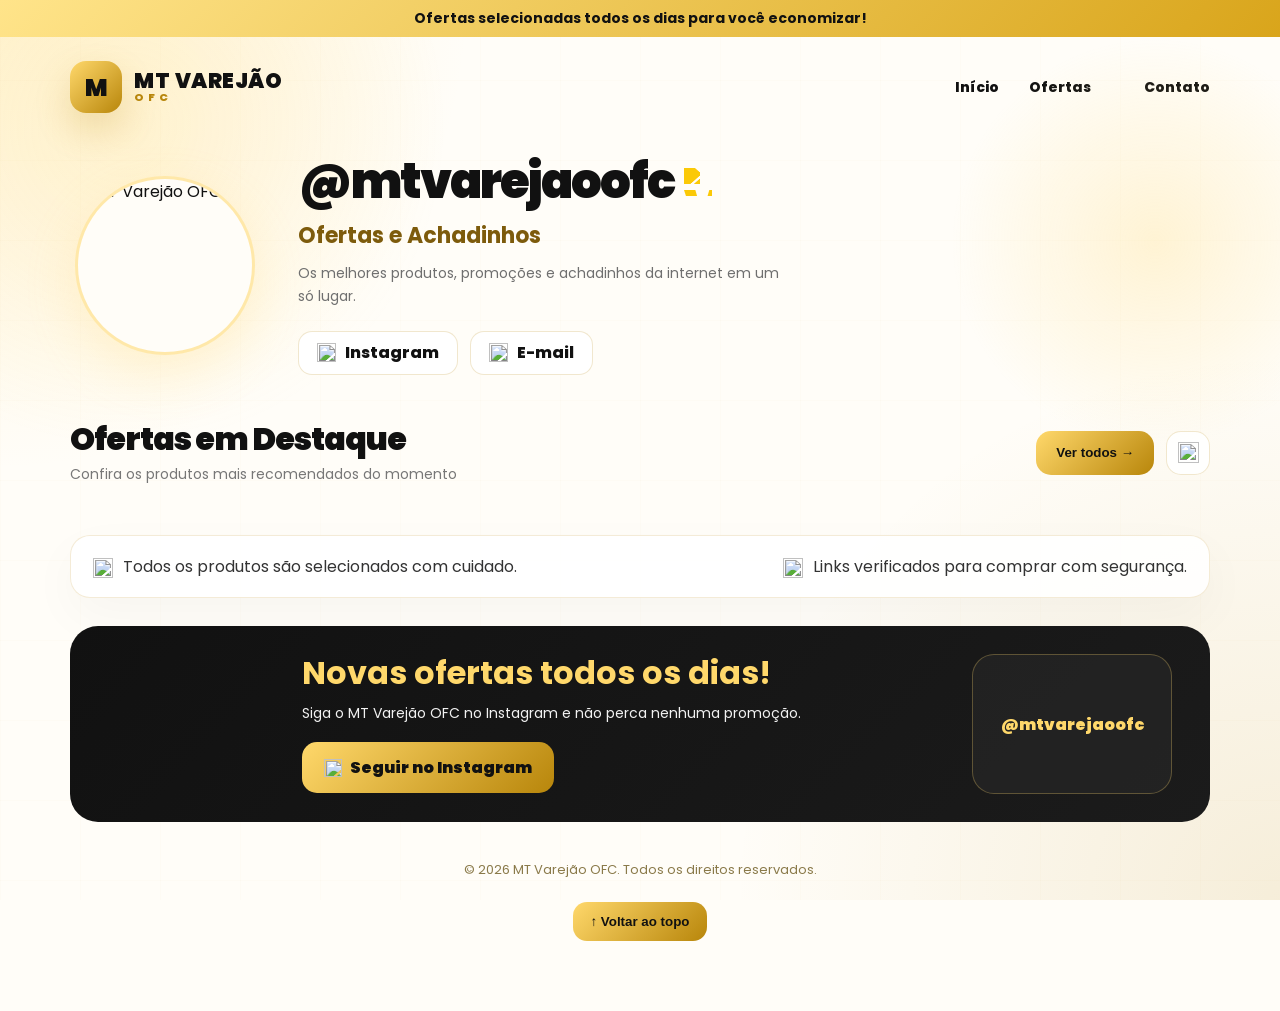
==== index.html @ 3eeab830 "Add files via upload" ====
<!DOCTYPE html>
<html lang="pt-BR">

<head>

  <meta charset="UTF-8" />

  <meta
    name="viewport"
    content="width=device-width,
             initial-scale=1.0,
             minimum-scale=1.0,
             maximum-scale=1.0,
             user-scalable=no,
             viewport-fit=cover"
  >

  <title>MT Varejão OFC</title>

  <link rel="manifest" href="manifest.json">

  <link
    rel="icon"
    type="image/png"
    href="Icones/Image/Zroxo.png">

  <link
    rel="apple-touch-icon"
    href="Icones/Image/Zroxo.png">

  <meta name="theme-color" content="#fffdf8">
  <meta name="mobile-web-app-capable" content="yes">
  <meta name="apple-mobile-web-app-capable" content="yes">
  <meta name="apple-mobile-web-app-title" content="MT Varejão OFC">
  <meta name="apple-mobile-web-app-status-bar-style" content="default">

  <link rel="stylesheet" href="style.css"/>

  <link rel="preconnect" href="https://fonts.googleapis.com">
  <link rel="preconnect" href="https://fonts.gstatic.com" crossorigin>

  <link href="https://fonts.googleapis.com/css2?family=Poppins:wght@300;400;500;600;700;800&display=swap" rel="stylesheet">

</head>

<body>

  <div class="top-offer-bar">
    <img
      src="Icones/Icon/shopping-bag.svg"
      alt=""
      class="top-offer-icon"
      draggable="false"
    >

    <span>Ofertas selecionadas todos os dias para você economizar!</span>

    <img
      src="Icones/Icon/fire.svg"
      alt=""
      class="top-offer-icon"
      draggable="false"
    >
  </div>

  <div class="background"></div>

  <main class="container">

    <header class="topbar">

      <div class="logo">

        <div class="logo-icon">
          M
        </div>

        <div class="logo-text">

          <h2>MT VAREJÃO</h2>

          <p>OFC</p>

        </div>

      </div>

      <nav class="desktop-nav">
        <a href="#inicio">
          <img src="Icones/Icon/home.svg" alt="" class="nav-icon" draggable="false">
          Início
        </a>

        <a href="#ofertas">
          Ofertas
        </a>

        <a href="#contato">
          <img src="Icones/Icon/info.svg" alt="" class="nav-icon" draggable="false">
          Contato
        </a>
      </nav>

      <button class="share-btn" id="installBtn" type="button" aria-label="Instalar aplicativo">

        <img
          src="Icones/Icon/install.svg"
          alt=""
          class="btn-icon"
          draggable="false"
        >

        <span>Instalar App</span>

      </button>

    </header>

    <section class="hero-card" id="inicio">

      <div class="hero-left">

        <div class="avatar hero-avatar">

          <img
            src="Icones/Image/logo.png"
            alt="MT Varejão OFC"
            loading="eager"
            draggable="false"
          >

        </div>

      </div>

      <div class="hero-center">

        <h1>
          @mtvarejaoofc

          <img
            src="Icones/Icon/badge-check.svg"
            alt="Verificado"
            class="verified-icon"
            draggable="false"
          >
        </h1>

        <p class="subtitle">
          Ofertas e Achadinhos
        </p>

        <p class="bio">
          Os melhores produtos, promoções e achadinhos da internet em um só lugar.
        </p>

        <div class="hero-actions">

          <a
            class="hero-btn"
            href="https://www.instagram.com/mt.varejaoofc/"
            target="_blank"
            rel="noopener noreferrer">

            <img
              src="Icones/Icon/instagram.svg"
              alt=""
              class="hero-btn-icon"
              draggable="false">

            Instagram
          </a>

          <a
            class="hero-btn"
            href="mailto:mtvarejaoofc@gmail.com">

            <img
              src="Icones/Icon/mail.svg"
              alt=""
              class="hero-btn-icon"
              draggable="false">

            E-mail
          </a>

        </div>

      </div>

      <div class="hero-visual">

        <img
          src="Icones/Image/Carrinho0.png"
          alt=""
          class="hero-cart-img"
          draggable="false"
        >

        <div class="discount-bubble">
          <img
            src="Icones/Icon/percent.svg"
            alt=""
            class="discount-icon"
            draggable="false"
          >
        </div>

        <div class="coin coin-1">
          <img src="Icones/Icon/coin.svg" alt="" draggable="false">
        </div>

        <div class="coin coin-2">
          <img src="Icones/Icon/coin.svg" alt="" draggable="false">
        </div>

      </div>

    </section>

    <section class="products-section" id="ofertas">

      <div class="section-title premium-section-title">

        <div>
          <h3>Ofertas em Destaque</h3>
          <p>Confira os produtos mais recomendados do momento</p>
        </div>

        <div class="section-actions">

          <button
            class="see-all-btn"
            type="button"
            onclick="window.scrollTo({top:document.body.scrollHeight,behavior:'smooth'})">

            Ver todos
            <span>→</span>

          </button>

          <button
            class="layout-toggle"
            id="layoutToggle"
            type="button"
            aria-label="Trocar visual dos cards">

            <img
              src="Icones/Icon/layout-grid.svg"
              alt=""
              id="layoutIcon"
              draggable="false"
            >

          </button>

        </div>

      </div>

      <div class="products" id="products">

      </div>

    </section>

    <section class="security-strip">

      <div>
        <img src="Icones/Icon/shield-check.svg" alt="" class="strip-icon" draggable="false">
        <span>Todos os produtos são selecionados com cuidado.</span>
      </div>

      <div>
        <img src="Icones/Icon/lock.svg" alt="" class="strip-icon" draggable="false">
        <span>Links verificados para comprar com segurança.</span>
      </div>

    </section>

    <section class="instagram-banner" id="contato">

      <div class="gift-box">
        <img
          src="Icones/Image/CAIXA.png"
          alt=""
          draggable="false"
        >
      </div>

      <div class="instagram-banner-content">

        <h2>Novas ofertas todos os dias!</h2>

        <p>
          Siga o MT Varejão OFC no Instagram e não perca nenhuma promoção.
        </p>

        <a
          href="https://www.instagram.com/mt.varejaoofc/"
          target="_blank"
          rel="noopener noreferrer"
          class="instagram-banner-btn">

          <img
            src="Icones/Icon/instagram.svg"
            alt=""
            class="banner-btn-icon"
            draggable="false"
          >

          Seguir no Instagram
        </a>

      </div>

      <div class="phone-preview">
        @mtvarejaoofc
      </div>

    </section>

    <footer class="footer">

      <p>© 2026 MT Varejão OFC. Todos os direitos reservados.</p>

      <button
        class="back-top-btn"
        type="button"
        onclick="window.scrollTo({top:0,behavior:'smooth'})">

        ↑ Voltar ao topo
      </button>

    </footer>

  </main>

  <script type="module" src="firebase.js"></script>
  <script type="module" src="script.js"></script>

  <script>
    if ("serviceWorker" in navigator) {
      window.addEventListener("load", () => {
        navigator.serviceWorker.register("./sw.js");
      });
    }

    let deferredPrompt = null;

    const installBtn = document.getElementById("installBtn");

    if (installBtn) {

      const isIOS =
        /iphone|ipad|ipod/i.test(navigator.userAgent);

      const isStandalone =
        window.matchMedia("(display-mode: standalone)").matches ||
        navigator.standalone;

      installBtn.style.display = "none";

      window.addEventListener("beforeinstallprompt", (e) => {

        e.preventDefault();

        deferredPrompt = e;

        if (!isStandalone) {
          installBtn.style.display = "flex";
        }

      });

      if (isIOS && !isStandalone) {
        installBtn.style.display = "flex";
      }

      installBtn.addEventListener("click", async () => {

        if (isIOS) {

          alert(
            "Para instalar o aplicativo:\n\nSafari → Compartilhar → Adicionar à Tela de Início"
          );

          return;
        }

        if (!deferredPrompt) {

          alert("Instalação indisponível no momento.");

          return;
        }

        deferredPrompt.prompt();

        await deferredPrompt.userChoice;

        deferredPrompt = null;

        installBtn.style.display = "none";

      });

      window.addEventListener("appinstalled", () => {

        installBtn.style.display = "none";

      });

    }
  </script>

</body>

</html>
---- style.css ----
*{
  margin:0;
  padding:0;
  box-sizing:border-box;
  -webkit-tap-highlight-color:transparent;
}

button,
a{
  touch-action:manipulation;
}

html{
  scroll-behavior:smooth;
  overflow-x:hidden;
  -webkit-text-size-adjust:100%;
  text-size-adjust:100%;
}

body{
  font-family:'Poppins',sans-serif;
  background:#fffdf8;
  color:#111;
  min-height:100vh;
  overflow-x:hidden;
  position:relative;
  overscroll-behavior-y:auto;
  -webkit-overflow-scrolling:touch;
}

.background{
  position:fixed;
  inset:0;
  background:
    radial-gradient(circle at top left,rgba(255,216,107,.24),transparent 30%),
    radial-gradient(circle at bottom right,rgba(184,134,11,.13),transparent 35%),
    #fffdf8;
  z-index:-3;
}

.background::before{
  content:"";
  position:absolute;
  inset:0;
  background-image:
    linear-gradient(rgba(184,134,11,.035) 1px,transparent 1px),
    linear-gradient(90deg,rgba(184,134,11,.035) 1px,transparent 1px);
  background-size:80px 80px;
  opacity:.5;
}

.background::after{
  content:"";
  position:absolute;
  width:650px;
  height:650px;
  border-radius:50%;
  background:radial-gradient(circle,rgba(255,216,107,.18),transparent 70%);
  top:-200px;
  left:-200px;
  animation:glowMove 10s ease-in-out infinite alternate;
}

.particles{
  display:none;
}

.top-offer-bar{
  width:100%;
  padding:8px 12px;
  text-align:center;
  background:linear-gradient(135deg,#ffe48a,#d9a51b);
  color:#111;
  font-size:14px;
  font-weight:700;
}

.top-offer-icon{
  width:17px;
  height:17px;
  object-fit:contain;
  vertical-align:middle;
}

.container{
  width:min(100%,1180px);
  margin:auto;
  padding:24px 20px 70px;
  animation:fadeUp .8s ease;
}

.topbar{
  display:flex;
  align-items:center;
  justify-content:space-between;
  gap:22px;
  margin-bottom:34px;
}

.logo{
  display:flex;
  align-items:center;
  gap:12px;
}

.logo-icon{
  width:52px;
  height:52px;
  border-radius:16px;
  background:linear-gradient(135deg,#ffd86b,#b8860b);
  color:#111;
  display:flex;
  align-items:center;
  justify-content:center;
  font-weight:900;
  font-size:24px;
  box-shadow:0 16px 35px rgba(184,134,11,.22);
  flex-shrink:0;
}

.logo-text{
  line-height:1.05;
}

.logo-text h2{
  font-size:21px;
  letter-spacing:.5px;
  font-weight:900;
  white-space:nowrap;
}

.logo-text p{
  font-size:11px;
  color:#b8860b;
  letter-spacing:4px;
  font-weight:800;
}

.desktop-nav{
  display:flex;
  align-items:center;
  justify-content:center;
  gap:30px;
}

.desktop-nav a{
  text-decoration:none;
  color:#111;
  font-size:14px;
  font-weight:800;
  transition:.25s;
  display:flex;
  align-items:center;
  gap:7px;
  white-space:nowrap;
}

.desktop-nav a:hover{
  color:#b8860b;
}

.nav-icon{
  width:16px;
  height:16px;
  object-fit:contain;
}

.share-btn{
  height:48px;
  padding:0 18px;
  border-radius:17px;
  border:1px solid rgba(184,134,11,.20);
  background:rgba(255,255,255,.86);
  color:#111;
  cursor:pointer;
  display:flex;
  align-items:center;
  justify-content:center;
  gap:8px;
  font-weight:800;
  box-shadow:0 12px 28px rgba(184,134,11,.08);
  transition:.25s;
  white-space:nowrap;
  flex-shrink:0;
}

.share-btn:hover{
  transform:translateY(-2px);
  background:linear-gradient(135deg,#ffd86b,#b8860b);
}

.btn-icon{
  width:18px;
  height:18px;
  object-fit:contain;
  filter:none;
}

.hero-card{
  position:relative;
  display:grid;
  grid-template-columns:minmax(150px,190px) minmax(320px,1fr) minmax(260px,360px);
  align-items:center;
  gap:clamp(20px,3vw,38px);
  background:transparent;
  border:none;
  border-radius:0;
  padding:10px 0 28px;
  margin-bottom:18px;
  box-shadow:none;
  overflow:visible;
}

.hero-card::before{
  content:"";
  position:absolute;
  width:430px;
  height:430px;
  border-radius:50%;
  right:-160px;
  top:-120px;
  background:radial-gradient(circle,rgba(255,216,107,.25),transparent 67%);
  pointer-events:none;
}

.hero-left{
  display:flex;
  justify-content:center;
  min-width:0;
}

.avatar,
.hero-avatar{
  width:clamp(150px,14vw,190px);
  height:clamp(150px,14vw,190px);
  border-radius:50%;
  overflow:hidden;
  border:3px solid rgba(255,216,107,.55);
  box-shadow:0 18px 50px rgba(255,216,107,.23);
  background:#fffdf8;
  animation:none;
  flex-shrink:0;
}

.avatar::before{
  display:none;
}

.avatar img,
.hero-avatar img{
  width:100%;
  height:100%;
  object-fit:cover;
}

.hero-center{
  position:relative;
  z-index:2;
  min-width:0;
}

.hero-center h1{
  display:flex;
  align-items:center;
  gap:10px;
  font-size:clamp(34px,4.1vw,48px);
  line-height:1.05;
  font-weight:900;
  letter-spacing:-2px;
  margin-bottom:12px;
  overflow-wrap:anywhere;
}

.verified-icon{
  width:28px;
  height:28px;
  object-fit:contain;
  filter:
    brightness(0)
    saturate(100%)
    invert(73%)
    sepia(79%)
    saturate(589%)
    hue-rotate(357deg)
    brightness(100%)
    contrast(97%);
  flex-shrink:0;
}

.subtitle{
  color:#7d5b0c;
  font-size:22px;
  font-weight:700;
  margin-bottom:10px;
}

.bio{
  color:#6f6f6f;
  font-size:14px;
  line-height:1.65;
  max-width:500px;
}

.hero-actions{
  display:flex;
  gap:12px;
  margin-top:22px;
  flex-wrap:wrap;
}

.hero-btn{
  height:44px;
  padding:0 18px;
  border-radius:14px;
  border:1px solid rgba(184,134,11,.20);
  background:#fff;
  color:#111;
  text-decoration:none;
  display:flex;
  align-items:center;
  gap:9px;
  font-weight:800;
  transition:.25s;
}

.hero-btn:hover{
  transform:translateY(-2px);
  background:#fff8dc;
}

.hero-btn-icon,
.social-icon{
  width:19px;
  height:19px;
  object-fit:contain;
  filter:none;
}

.hero-visual{
  position:relative;
  z-index:2;
  display:flex;
  align-items:center;
  justify-content:center;
  min-width:0;
}

.hero-cart-img{
  width:clamp(280px,31vw,470px);
  max-width:125%;
  object-fit:contain;
  user-select:none;
  pointer-events:none;
}

.discount-bubble,
.coin{
  display:none;
}

.social-section{
  display:none;
}

.products-section{
  margin-top:0;
}

.section-title{
  display:flex;
  align-items:center;
  justify-content:space-between;
  gap:16px;
  margin-bottom:22px;
}

.premium-section-title h3{
  font-size:32px;
  line-height:1.15;
  font-weight:900;
  letter-spacing:-1px;
}

.premium-section-title p{
  color:#777;
  margin-top:7px;
  font-size:14px;
}

.section-actions{
  display:flex;
  align-items:center;
  gap:12px;
  flex-shrink:0;
}

.see-all-btn{
  height:44px;
  padding:0 20px;
  border:none;
  border-radius:15px;
  background:linear-gradient(135deg,#ffd86b,#b8860b);
  color:#111;
  font-weight:900;
  cursor:pointer;
  transition:.25s;
  white-space:nowrap;
}

.see-all-btn:hover{
  transform:translateY(-2px);
  box-shadow:0 12px 26px rgba(184,134,11,.18);
}

.layout-toggle{
  width:44px;
  height:44px;
  border-radius:15px;
  border:1px solid rgba(184,134,11,.20);
  background:rgba(255,255,255,.9);
  display:flex;
  align-items:center;
  justify-content:center;
  cursor:pointer;
  transition:.25s;
  flex-shrink:0;
}

.layout-toggle:hover{
  transform:translateY(-2px);
  background:#fff8dc;
}

.layout-toggle img{
  width:21px;
  height:21px;
  filter:none;
}

.products{
  display:flex;
  flex-direction:column;
  gap:16px;
}

.products.grid-view{
  display:grid;
  grid-template-columns:repeat(auto-fit,minmax(190px,220px));
  gap:18px;
  justify-content:start;
}

.card{
  position:relative;
  overflow:hidden;
  width:100%;
  padding:18px;
  border-radius:26px;
  background:rgba(255,255,255,.94);
  border:1px solid rgba(184,134,11,.16);
  box-shadow:0 18px 50px rgba(0,0,0,.055);
  backdrop-filter:blur(18px);
  display:flex;
  align-items:center;
  justify-content:space-between;
  text-decoration:none;
  color:#111;
  transition:.28s;
  min-width:0;
}

.card:hover{
  transform:translateY(-5px);
  border-color:rgba(184,134,11,.35);
  box-shadow:0 24px 60px rgba(0,0,0,.08);
}

.card::before{
  content:"";
  position:absolute;
  inset:0;
  background:linear-gradient(90deg,transparent,rgba(255,216,107,.18),transparent);
  transform:translateX(-100%);
  transition:.8s;
}

.card:hover::before{
  transform:translateX(100%);
}

.left{
  display:flex;
  align-items:center;
  gap:16px;
  min-width:0;
}

.icon{
  width:76px;
  height:76px;
  border-radius:20px;
  overflow:hidden;
  background:#fff8dc;
  display:flex;
  align-items:center;
  justify-content:center;
  flex-shrink:0;
  border:1px solid rgba(184,134,11,.10);
}

.icon img{
  width:100%;
  height:100%;
  object-fit:cover;
}

.info{
  min-width:0;
}

.info h2{
  font-size:19px;
  margin-bottom:6px;
  white-space:nowrap;
  overflow:hidden;
  text-overflow:ellipsis;
  font-weight:900;
}

.info p,
.product-price{
  color:#b8860b !important;
  font-size:17px;
  font-weight:900 !important;
}

.arrow{
  width:46px;
  height:46px;
  border-radius:50%;
  background:linear-gradient(135deg,#ffd86b,#b8860b);
  color:#111;
  display:flex;
  align-items:center;
  justify-content:center;
  transition:.25s;
  font-size:26px;
  flex-shrink:0;
}

.card:hover .arrow{
  transform:translateX(5px);
}

.card-square{
  flex-direction:column;
  align-items:stretch;
  padding:0;
  border-radius:20px;
  overflow:hidden;
  max-width:220px;
}

.card-square::before{
  display:none;
}

.square-image{
  width:100%;
  height:165px;
  background:#fff;
  overflow:hidden;
  display:flex;
  align-items:center;
  justify-content:center;
  padding:10px;
}

.square-image img{
  max-width:100%;
  max-height:100%;
  width:auto;
  height:auto;
  object-fit:contain;
  object-position:center;
}

.square-info{
  padding:13px;
}

.square-info h2{
  font-size:13px;
  line-height:1.3;
  margin-bottom:10px;
  font-weight:900;
  min-height:34px;
  display:-webkit-box;
  -webkit-line-clamp:2;
  -webkit-box-orient:vertical;
  overflow:hidden;
}

.square-info p{
  color:#b8860b !important;
  font-size:18px;
  font-weight:900;
  margin-bottom:12px;
}

.buy-btn{
  width:100%;
  height:40px;
  border-radius:13px;
  background:linear-gradient(135deg,#ffd86b,#b8860b);
  display:flex;
  align-items:center;
  justify-content:center;
  gap:7px;
  color:#111;
  font-weight:900;
  font-size:12px;
  box-shadow:0 12px 25px rgba(184,134,11,.18);
}

.buy-btn img{
  width:15px;
  height:15px;
  filter:none;
}

.list-buy{
  display:flex;
  align-items:center;
  gap:10px;
  flex-shrink:0;
}

.list-buy span{
  padding:12px 17px;
  border-radius:14px;
  background:linear-gradient(135deg,#ffd86b,#b8860b);
  color:#111;
  font-weight:900;
  font-size:13px;
}

.security-strip{
  margin-top:28px;
  display:flex;
  justify-content:space-between;
  gap:20px;
  padding:18px 22px;
  border-radius:20px;
  background:rgba(255,255,255,.88);
  border:1px solid rgba(184,134,11,.16);
  color:#333;
  box-shadow:0 18px 50px rgba(0,0,0,.035);
}

.strip-icon{
  width:20px;
  height:20px;
  object-fit:contain;
  vertical-align:middle;
  margin-right:6px;
}

.instagram-banner{
  margin-top:28px;
  background:linear-gradient(135deg,#111,#1b1b1b);
  color:#fff;
  border-radius:28px;
  padding:28px 38px;
  display:grid;
  grid-template-columns:170px 1fr 200px;
  gap:24px;
  align-items:center;
  overflow:hidden;
}

.gift-box{
  display:flex;
  align-items:center;
  justify-content:center;
}

.gift-box img{
  width:300px;
  max-width:160%;
  object-fit:contain;
  user-select:none;
  pointer-events:none;
}

.instagram-banner-content h2{
  font-size:32px;
  line-height:1.15;
  margin-bottom:10px;
  color:#ffd86b;
}

.instagram-banner-content p{
  color:#f2f2f2;
  line-height:1.6;
  font-size:14px;
}

.instagram-banner-btn{
  display:inline-flex;
  align-items:center;
  justify-content:center;
  gap:8px;
  margin-top:18px;
  padding:13px 22px;
  border-radius:15px;
  text-decoration:none;
  background:linear-gradient(135deg,#ffd86b,#b8860b);
  color:#111;
  font-weight:900;
}

.banner-btn-icon{
  width:18px;
  height:18px;
  object-fit:contain;
}

.phone-preview{
  min-height:140px;
  border-radius:22px;
  border:1px solid rgba(255,216,107,.28);
  background:rgba(255,255,255,.04);
  color:#ffd86b;
  display:flex;
  align-items:center;
  justify-content:center;
  text-align:center;
  font-weight:900;
}

.footer{
  text-align:center;
  margin-top:38px;
  color:#8a7a4a;
  font-size:13px;
}

.back-top-btn{
  margin-top:22px;
  border:none;
  background:linear-gradient(135deg,#ffd86b,#b8860b);
  color:#111;
  padding:12px 18px;
  border-radius:14px;
  font-weight:900;
  cursor:pointer;
}

.empty-products{
  width:100%;
  padding:28px 18px;
  border-radius:20px;
  background:rgba(255,255,255,.88);
  border:1px solid rgba(184,134,11,.18);
  color:#8a7a4a;
  text-align:center;
  font-size:14px;
}

.ripple{
  position:absolute;
  width:16px;
  height:16px;
  background:rgba(255,216,107,.28);
  border-radius:50%;
  transform:translate(-50%,-50%);
  animation:ripple .7s linear;
  pointer-events:none;
}

.mouse-glow{
  position:fixed;
  width:500px;
  height:500px;
  border-radius:50%;
  background:radial-gradient(circle,rgba(255,216,107,.16),transparent 70%);
  pointer-events:none;
  transform:translate(-50%,-50%);
  z-index:-1;
  filter:blur(20px);
}

@keyframes fadeUp{
  from{opacity:0;transform:translateY(30px)}
  to{opacity:1;transform:translateY(0)}
}

@keyframes glowMove{
  from{transform:translate(0,0)}
  to{transform:translate(200px,100px)}
}

@keyframes ripple{
  from{width:0;height:0;opacity:1}
  to{width:600px;height:600px;opacity:0}
}

.slideleft-out{
  animation:slideLeftOut .3s ease forwards;
}

.slideleft-in{
  animation:slideLeftIn .45s cubic-bezier(.22,1,.36,1) forwards;
}

@keyframes slideLeftOut{
  to{opacity:0;transform:translateX(-28px)}
}

@keyframes slideLeftIn{
  from{opacity:0;transform:translateX(28px)}
  to{opacity:1;transform:translateX(0)}
}

@media(max-width:1100px){
  .container{
    width:min(100%,900px);
    padding:22px 24px 65px;
  }

  .topbar{
    gap:16px;
  }

  .desktop-nav{
    gap:22px;
  }

  .hero-card{
    grid-template-columns:160px minmax(0,1fr);
    gap:24px;
    padding:8px 0 22px;
  }

  .hero-visual{
    display:none;
  }

  .avatar,
  .hero-avatar{
    width:155px;
    height:155px;
  }

  .hero-center h1{
    font-size:clamp(34px,5vw,42px);
  }

  .bio{
    max-width:520px;
  }

  .products.grid-view{
    grid-template-columns:repeat(auto-fit,minmax(190px,220px));
  }
}

@media(max-width:900px){
  .container{
    width:min(100%,760px);
    padding:18px 22px 60px;
  }

  .topbar{
    margin-bottom:26px;
  }

  .hero-card{
    grid-template-columns:145px minmax(0,1fr);
    gap:22px;
    align-items:center;
  }

  .avatar,
  .hero-avatar{
    width:140px;
    height:140px;
  }

  .hero-center h1{
    font-size:36px;
  }

  .subtitle{
    font-size:20px;
  }

  .bio{
    max-width:460px;
  }

  .products.grid-view{
    grid-template-columns:repeat(2,190px);
    gap:16px;
  }

  .square-image{
    height:155px;
  }
}

@media(max-width:760px){
  .top-offer-bar{
    font-size:11px;
    padding:7px 8px;
  }

  .top-offer-icon{
    width:14px;
    height:14px;
  }

  .container{
    padding:14px 12px 55px;
  }

  .desktop-nav{
    display:none;
  }

  .share-btn{
    width:44px;
    height:44px;
    padding:0;
    border-radius:14px;
  }

  .share-btn span{
    display:none;
  }

  .topbar{
    margin-bottom:16px;
  }

  .logo-icon{
    width:46px;
    height:46px;
    border-radius:14px;
    font-size:22px;
  }

  .logo-text h2{
    font-size:18px;
  }

  .logo-text p{
    font-size:10px;
  }

  .hero-card{
    display:flex;
    flex-direction:column;
    align-items:center;
    text-align:center;
    gap:12px;
    padding:10px 8px 18px;
    border-radius:0;
    margin-bottom:18px;
  }

  .hero-card::before{
    display:none;
  }

  .hero-visual{
    display:none;
  }

  .hero-left{
    order:1;
  }

  .hero-center{
    order:2;
  }

  .hero-center h1{
    justify-content:center;
    font-size:32px;
    letter-spacing:-1px;
    margin-bottom:9px;
  }

  .verified-icon{
    width:23px;
    height:23px;
  }

  .avatar,
  .hero-avatar{
    width:135px;
    height:135px;
  }

  .subtitle{
    font-size:19px;
    margin-bottom:8px;
  }

  .bio{
    font-size:12px;
    line-height:1.55;
    max-width:300px;
    margin:auto;
  }

  .hero-actions{
    justify-content:center;
    flex-wrap:wrap;
    margin-top:16px;
  }

  .hero-btn{
    height:40px;
    padding:0 14px;
    border-radius:13px;
    font-size:12px;
  }

  .hero-btn-icon{
    width:17px;
    height:17px;
  }

  .section-title{
    align-items:flex-end;
    gap:10px;
    margin-bottom:16px;
  }

  .premium-section-title h3{
    font-size:24px;
  }

  .premium-section-title p{
    font-size:12px;
    max-width:230px;
  }

  .see-all-btn{
    height:40px;
    padding:0 12px;
    font-size:11px;
    border-radius:13px;
  }

  .layout-toggle{
    width:40px;
    height:40px;
    border-radius:13px;
  }

  .products.grid-view{
    grid-template-columns:repeat(2,minmax(0,1fr));
    gap:10px;
  }

  .card-square{
    max-width:none;
    border-radius:18px;
  }

  .square-image{
    height:118px;
    padding:7px;
  }

  .square-info{
    padding:9px;
  }

  .square-info h2{
    font-size:11px;
    min-height:30px;
    margin-bottom:7px;
  }

  .square-info p{
    font-size:15px;
    margin-bottom:8px;
  }

  .buy-btn{
    height:34px;
    font-size:10.5px;
    border-radius:10px;
  }

  .buy-btn img{
    width:13px;
    height:13px;
  }

  .card{
    padding:9px;
    border-radius:18px;
  }

  .icon{
    width:48px;
    height:48px;
    border-radius:14px;
  }

  .info h2{
    font-size:13px;
  }

  .info p{
    font-size:12px;
  }

  .list-buy span{
    display:none;
  }

  .arrow{
    width:34px;
    height:34px;
    font-size:19px;
  }

  .security-strip{
    flex-direction:column;
    gap:10px;
    font-size:12px;
    padding:14px;
    margin-top:22px;
  }

  .instagram-banner{
    grid-template-columns:1fr;
    text-align:center;
    padding:22px 16px;
    gap:16px;
    border-radius:22px;
    margin-top:22px;
  }

  .gift-box img{
    width:180px;
    max-width:100%;
  }

  .instagram-banner-content h2{
    font-size:24px;
  }

  .instagram-banner-content p{
    font-size:12px;
  }

  .instagram-banner-btn{
    padding:12px 18px;
    font-size:12px;
  }

  .phone-preview{
    min-height:72px;
    border-radius:18px;
    font-size:13px;
  }

  .footer{
    font-size:11px;
    margin-top:30px;
  }

  .back-top-btn{
    padding:11px 16px;
    font-size:11px;
  }

  .mouse-glow{
    display:none !important;
  }
}

@media(max-width:380px){
  .products.grid-view{
    gap:8px;
  }

  .square-image{
    height:105px;
    padding:6px;
  }

  .hero-center h1{
    font-size:28px;
  }

  .avatar,
  .hero-avatar{
    width:120px;
    height:120px;
  }

  .hero-card{
    padding:8px 8px 16px;
  }
}

@media(prefers-reduced-motion:reduce){
  *{
    animation-duration:.01ms !important;
    animation-iteration-count:1 !important;
    transition-duration:.01ms !important;
    scroll-behavior:auto !important;
  }
}
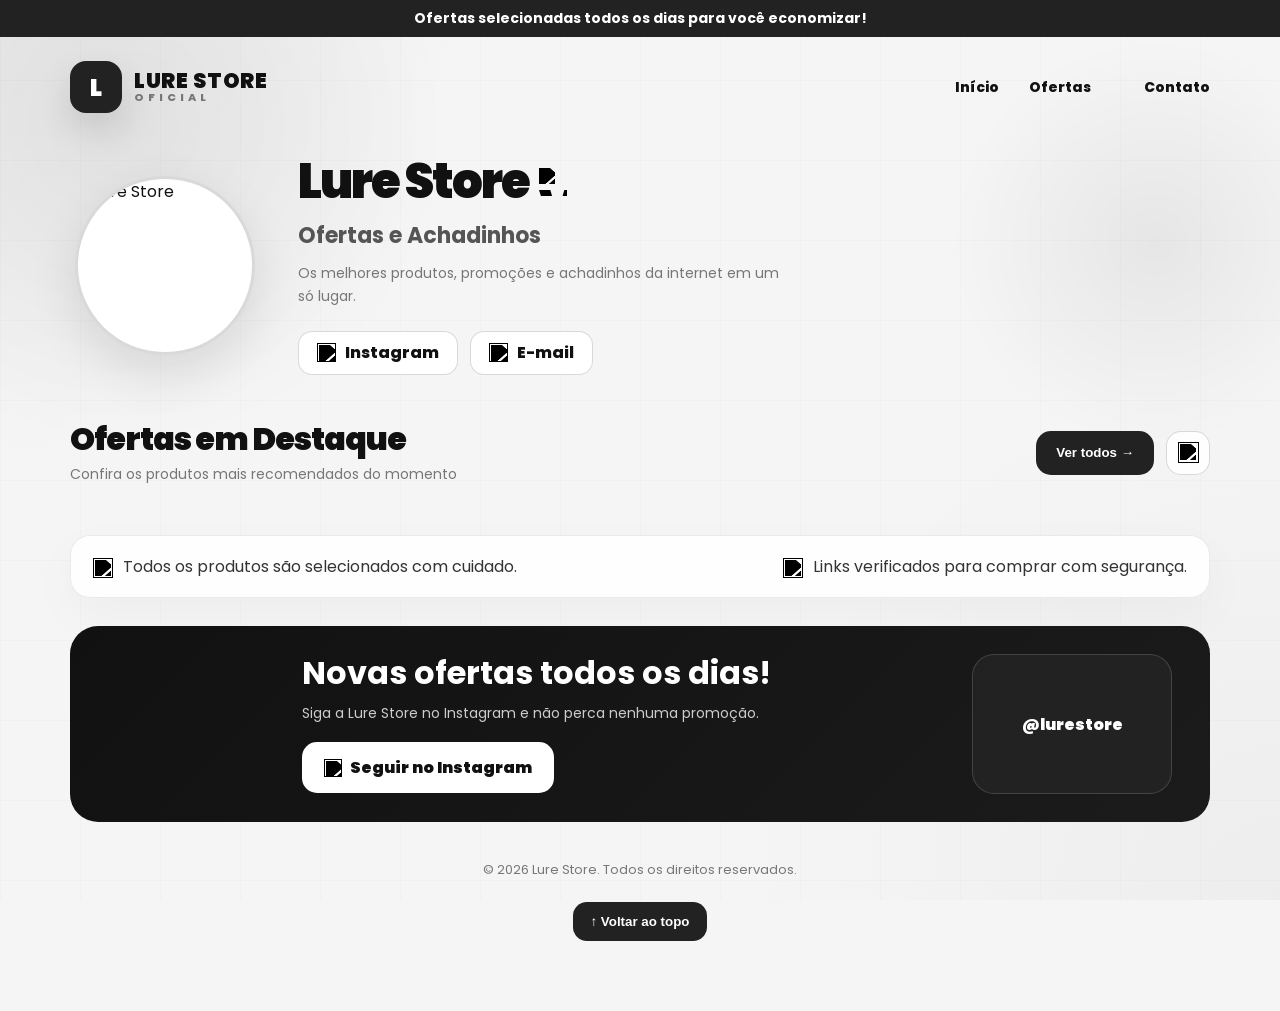
==== commit d24315be: "Add files via upload" ====
--- a/index.html
+++ b/index.html
@@ -15,7 +15,7 @@
              viewport-fit=cover"
   >
 
-  <title>MT Varejão OFC</title>
+  <title>Lure Store</title>
 
   <link rel="manifest" href="manifest.json">
 
@@ -28,10 +28,10 @@
     rel="apple-touch-icon"
     href="Icones/Image/Zroxo.png">
 
-  <meta name="theme-color" content="#fffdf8">
+  <meta name="theme-color" content="#f5f5f5">
   <meta name="mobile-web-app-capable" content="yes">
   <meta name="apple-mobile-web-app-capable" content="yes">
-  <meta name="apple-mobile-web-app-title" content="MT Varejão OFC">
+  <meta name="apple-mobile-web-app-title" content="Lure Store">
   <meta name="apple-mobile-web-app-status-bar-style" content="default">
 
   <link rel="stylesheet" href="style.css"/>
@@ -45,6 +45,7 @@
 
 <body>
 
+  <!-- Top bar -->
   <div class="top-offer-bar">
     <img
       src="Icones/Icon/shopping-bag.svg"
@@ -52,9 +53,7 @@
       class="top-offer-icon"
       draggable="false"
     >
-
     <span>Ofertas selecionadas todos os dias para você economizar!</span>
-
     <img
       src="Icones/Icon/fire.svg"
       alt=""
@@ -67,19 +66,20 @@
 
   <main class="container">
 
+    <!-- Cabeçalho -->
     <header class="topbar">
 
       <div class="logo">
 
         <div class="logo-icon">
-          M
+          L
         </div>
 
         <div class="logo-text">
 
-          <h2>MT VAREJÃO</h2>
-
-          <p>OFC</p>
+          <h2>LURE STORE</h2>
+
+          <p>OFICIAL</p>
 
         </div>
 
@@ -90,11 +90,9 @@
           <img src="Icones/Icon/home.svg" alt="" class="nav-icon" draggable="false">
           Início
         </a>
-
         <a href="#ofertas">
           Ofertas
         </a>
-
         <a href="#contato">
           <img src="Icones/Icon/info.svg" alt="" class="nav-icon" draggable="false">
           Contato
@@ -102,20 +100,18 @@
       </nav>
 
       <button class="share-btn" id="installBtn" type="button" aria-label="Instalar aplicativo">
-
         <img
           src="Icones/Icon/install.svg"
           alt=""
           class="btn-icon"
           draggable="false"
         >
-
         <span>Instalar App</span>
-
       </button>
 
     </header>
 
+    <!-- Hero -->
     <section class="hero-card" id="inicio">
 
       <div class="hero-left">
@@ -124,7 +120,7 @@
 
           <img
             src="Icones/Image/logo.png"
-            alt="MT Varejão OFC"
+            alt="Lure Store"
             loading="eager"
             draggable="false"
           >
@@ -136,8 +132,7 @@
       <div class="hero-center">
 
         <h1>
-          @mtvarejaoofc
-
+          Lure Store
           <img
             src="Icones/Icon/badge-check.svg"
             alt="Verificado"
@@ -158,7 +153,7 @@
 
           <a
             class="hero-btn"
-            href="https://www.instagram.com/mt.varejaoofc/"
+            href="https://www.instagram.com/lure_oficiall/"
             target="_blank"
             rel="noopener noreferrer">
 
@@ -173,7 +168,7 @@
 
           <a
             class="hero-btn"
-            href="mailto:mtvarejaoofc@gmail.com">
+            href="mailto:lureoficialll@gmail.com">
 
             <img
               src="Icones/Icon/mail.svg"
@@ -188,14 +183,6 @@
 
       </div>
 
-      <div class="hero-visual">
-
-        <img
-          src="Icones/Image/Carrinho0.png"
-          alt=""
-          class="hero-cart-img"
-          draggable="false"
-        >
 
         <div class="discount-bubble">
           <img
@@ -218,6 +205,7 @@
 
     </section>
 
+    <!-- Produtos -->
     <section class="products-section" id="ofertas">
 
       <div class="section-title premium-section-title">
@@ -264,6 +252,7 @@
 
     </section>
 
+    <!-- Selos de segurança -->
     <section class="security-strip">
 
       <div>
@@ -278,6 +267,7 @@
 
     </section>
 
+    <!-- Banner Instagram -->
     <section class="instagram-banner" id="contato">
 
       <div class="gift-box">
@@ -293,11 +283,11 @@
         <h2>Novas ofertas todos os dias!</h2>
 
         <p>
-          Siga o MT Varejão OFC no Instagram e não perca nenhuma promoção.
+          Siga a Lure Store no Instagram e não perca nenhuma promoção.
         </p>
 
         <a
-          href="https://www.instagram.com/mt.varejaoofc/"
+          href="https://www.instagram.com/lure_oficiall/"
           target="_blank"
           rel="noopener noreferrer"
           class="instagram-banner-btn">
@@ -315,14 +305,15 @@
       </div>
 
       <div class="phone-preview">
-        @mtvarejaoofc
+        @lurestore
       </div>
 
     </section>
 
+    <!-- Rodapé -->
     <footer class="footer">
 
-      <p>© 2026 MT Varejão OFC. Todos os direitos reservados.</p>
+      <p>© 2026 Lure Store. Todos os direitos reservados.</p>
 
       <button
         class="back-top-btn"
--- a/style.css
+++ b/style.css
@@ -1,1223 +1,1291 @@
-*{
-  margin:0;
-  padding:0;
-  box-sizing:border-box;
-  -webkit-tap-highlight-color:transparent;
+* {
+  margin: 0;
+  padding: 0;
+  box-sizing: border-box;
+  -webkit-tap-highlight-color: transparent;
 }
 
 button,
-a{
-  touch-action:manipulation;
-}
-
-html{
-  scroll-behavior:smooth;
-  overflow-x:hidden;
-  -webkit-text-size-adjust:100%;
-  text-size-adjust:100%;
-}
-
-body{
-  font-family:'Poppins',sans-serif;
-  background:#fffdf8;
-  color:#111;
-  min-height:100vh;
-  overflow-x:hidden;
-  position:relative;
-  overscroll-behavior-y:auto;
-  -webkit-overflow-scrolling:touch;
-}
-
-.background{
-  position:fixed;
-  inset:0;
+a {
+  touch-action: manipulation;
+}
+
+html {
+  scroll-behavior: smooth;
+  overflow-x: hidden;
+  -webkit-text-size-adjust: 100%;
+  text-size-adjust: 100%;
+}
+
+body {
+  font-family: 'Poppins', sans-serif;
+  background: #f5f5f5;
+  color: #111;
+  min-height: 100vh;
+  overflow-x: hidden;
+  position: relative;
+  overscroll-behavior-y: auto;
+  -webkit-overflow-scrolling: touch;
+}
+
+.background {
+  position: fixed;
+  inset: 0;
   background:
-    radial-gradient(circle at top left,rgba(255,216,107,.24),transparent 30%),
-    radial-gradient(circle at bottom right,rgba(184,134,11,.13),transparent 35%),
-    #fffdf8;
-  z-index:-3;
-}
-
-.background::before{
-  content:"";
-  position:absolute;
-  inset:0;
+    radial-gradient(circle at top left, rgba(0, 0, 0, .04), transparent 30%),
+    radial-gradient(circle at bottom right, rgba(0, 0, 0, .03), transparent 35%),
+    #f5f5f5;
+  z-index: -3;
+}
+
+.background::before {
+  content: "";
+  position: absolute;
+  inset: 0;
   background-image:
-    linear-gradient(rgba(184,134,11,.035) 1px,transparent 1px),
-    linear-gradient(90deg,rgba(184,134,11,.035) 1px,transparent 1px);
-  background-size:80px 80px;
-  opacity:.5;
-}
-
-.background::after{
-  content:"";
-  position:absolute;
-  width:650px;
-  height:650px;
-  border-radius:50%;
-  background:radial-gradient(circle,rgba(255,216,107,.18),transparent 70%);
-  top:-200px;
-  left:-200px;
-  animation:glowMove 10s ease-in-out infinite alternate;
-}
-
-.particles{
-  display:none;
-}
-
-.top-offer-bar{
-  width:100%;
-  padding:8px 12px;
-  text-align:center;
-  background:linear-gradient(135deg,#ffe48a,#d9a51b);
-  color:#111;
-  font-size:14px;
-  font-weight:700;
-}
-
-.top-offer-icon{
-  width:17px;
-  height:17px;
-  object-fit:contain;
-  vertical-align:middle;
-}
-
-.container{
-  width:min(100%,1180px);
-  margin:auto;
-  padding:24px 20px 70px;
-  animation:fadeUp .8s ease;
-}
-
-.topbar{
-  display:flex;
-  align-items:center;
-  justify-content:space-between;
-  gap:22px;
-  margin-bottom:34px;
-}
-
-.logo{
-  display:flex;
-  align-items:center;
-  gap:12px;
-}
-
-.logo-icon{
-  width:52px;
-  height:52px;
-  border-radius:16px;
-  background:linear-gradient(135deg,#ffd86b,#b8860b);
-  color:#111;
-  display:flex;
-  align-items:center;
-  justify-content:center;
-  font-weight:900;
-  font-size:24px;
-  box-shadow:0 16px 35px rgba(184,134,11,.22);
-  flex-shrink:0;
-}
-
-.logo-text{
-  line-height:1.05;
-}
-
-.logo-text h2{
-  font-size:21px;
-  letter-spacing:.5px;
-  font-weight:900;
-  white-space:nowrap;
-}
-
-.logo-text p{
-  font-size:11px;
-  color:#b8860b;
-  letter-spacing:4px;
-  font-weight:800;
-}
-
-.desktop-nav{
-  display:flex;
-  align-items:center;
-  justify-content:center;
-  gap:30px;
-}
-
-.desktop-nav a{
-  text-decoration:none;
-  color:#111;
-  font-size:14px;
-  font-weight:800;
-  transition:.25s;
-  display:flex;
-  align-items:center;
-  gap:7px;
-  white-space:nowrap;
-}
-
-.desktop-nav a:hover{
-  color:#b8860b;
-}
-
-.nav-icon{
-  width:16px;
-  height:16px;
-  object-fit:contain;
-}
-
-.share-btn{
-  height:48px;
-  padding:0 18px;
-  border-radius:17px;
-  border:1px solid rgba(184,134,11,.20);
-  background:rgba(255,255,255,.86);
-  color:#111;
-  cursor:pointer;
-  display:flex;
-  align-items:center;
-  justify-content:center;
-  gap:8px;
-  font-weight:800;
-  box-shadow:0 12px 28px rgba(184,134,11,.08);
-  transition:.25s;
-  white-space:nowrap;
-  flex-shrink:0;
-}
-
-.share-btn:hover{
-  transform:translateY(-2px);
-  background:linear-gradient(135deg,#ffd86b,#b8860b);
-}
-
-.btn-icon{
-  width:18px;
-  height:18px;
-  object-fit:contain;
-  filter:none;
-}
-
-.hero-card{
-  position:relative;
-  display:grid;
-  grid-template-columns:minmax(150px,190px) minmax(320px,1fr) minmax(260px,360px);
-  align-items:center;
-  gap:clamp(20px,3vw,38px);
-  background:transparent;
-  border:none;
-  border-radius:0;
-  padding:10px 0 28px;
-  margin-bottom:18px;
-  box-shadow:none;
-  overflow:visible;
-}
-
-.hero-card::before{
-  content:"";
-  position:absolute;
-  width:430px;
-  height:430px;
-  border-radius:50%;
-  right:-160px;
-  top:-120px;
-  background:radial-gradient(circle,rgba(255,216,107,.25),transparent 67%);
-  pointer-events:none;
-}
-
-.hero-left{
-  display:flex;
-  justify-content:center;
-  min-width:0;
+    linear-gradient(rgba(0, 0, 0, .04) 1px, transparent 1px),
+    linear-gradient(90deg, rgba(0, 0, 0, .04) 1px, transparent 1px);
+  background-size: 80px 80px;
+  opacity: .4;
+}
+
+.background::after {
+  content: "";
+  position: absolute;
+  width: 650px;
+  height: 650px;
+  border-radius: 50%;
+  background: radial-gradient(circle, rgba(0, 0, 0, .06), transparent 70%);
+  top: -200px;
+  left: -200px;
+  animation: glowMove 10s ease-in-out infinite alternate;
+}
+
+.particles {
+  display: none;
+}
+
+/* ===== TOP OFFER BAR ===== */
+.top-offer-bar {
+  width: 100%;
+  padding: 8px 12px;
+  text-align: center;
+  background: #222;
+  color: #fff;
+  font-size: 14px;
+  font-weight: 700;
+}
+
+.top-offer-icon {
+  width: 17px;
+  height: 17px;
+  object-fit: contain;
+  vertical-align: middle;
+  filter: brightness(0) invert(1);
+}
+
+.container {
+  width: min(100%, 1180px);
+  margin: auto;
+  padding: 24px 20px 70px;
+  animation: fadeUp .8s ease;
+}
+
+/* ===== TOPBAR ===== */
+.topbar {
+  display: flex;
+  align-items: center;
+  justify-content: space-between;
+  gap: 22px;
+  margin-bottom: 34px;
+}
+
+.logo {
+  display: flex;
+  align-items: center;
+  gap: 12px;
+}
+
+.logo-icon {
+  width: 52px;
+  height: 52px;
+  border-radius: 16px;
+  background: #222;
+  color: #fff;
+  display: flex;
+  align-items: center;
+  justify-content: center;
+  font-weight: 900;
+  font-size: 24px;
+  box-shadow: 0 16px 35px rgba(0, 0, 0, .12);
+  flex-shrink: 0;
+}
+
+.logo-text {
+  line-height: 1.05;
+}
+
+.logo-text h2 {
+  font-size: 21px;
+  letter-spacing: .5px;
+  font-weight: 900;
+  white-space: nowrap;
+  color: #111;
+}
+
+.logo-text p {
+  font-size: 11px;
+  color: #777;
+  letter-spacing: 4px;
+  font-weight: 800;
+}
+
+.desktop-nav {
+  display: flex;
+  align-items: center;
+  justify-content: center;
+  gap: 30px;
+}
+
+.desktop-nav a {
+  text-decoration: none;
+  color: #111;
+  font-size: 14px;
+  font-weight: 800;
+  transition: .25s;
+  display: flex;
+  align-items: center;
+  gap: 7px;
+  white-space: nowrap;
+}
+
+.desktop-nav a:hover {
+  color: #555;
+}
+
+.nav-icon {
+  width: 16px;
+  height: 16px;
+  object-fit: contain;
+  filter: brightness(0);
+}
+
+.share-btn {
+  height: 48px;
+  padding: 0 18px;
+  border-radius: 17px;
+  border: 1px solid rgba(0, 0, 0, .15);
+  background: rgba(255, 255, 255, .9);
+  color: #111;
+  cursor: pointer;
+  display: flex;
+  align-items: center;
+  justify-content: center;
+  gap: 8px;
+  font-weight: 800;
+  box-shadow: 0 12px 28px rgba(0, 0, 0, .06);
+  transition: .25s;
+  white-space: nowrap;
+  flex-shrink: 0;
+}
+
+.share-btn:hover {
+  transform: translateY(-2px);
+  background: #222;
+  color: #fff;
+}
+
+.share-btn:hover .btn-icon {
+  filter: brightness(0) invert(1);
+}
+
+.btn-icon {
+  width: 18px;
+  height: 18px;
+  object-fit: contain;
+  filter: brightness(0);
+  transition: .25s;
+}
+
+/* ===== HERO ===== */
+.hero-card {
+  position: relative;
+  display: grid;
+  grid-template-columns: minmax(150px, 190px) minmax(320px, 1fr) minmax(260px, 360px);
+  align-items: center;
+  gap: clamp(20px, 3vw, 38px);
+  background: transparent;
+  border: none;
+  border-radius: 0;
+  padding: 10px 0 28px;
+  margin-bottom: 18px;
+  box-shadow: none;
+  overflow: visible;
+}
+
+.hero-card::before {
+  content: "";
+  position: absolute;
+  width: 430px;
+  height: 430px;
+  border-radius: 50%;
+  right: -160px;
+  top: -120px;
+  background: radial-gradient(circle, rgba(0, 0, 0, .06), transparent 67%);
+  pointer-events: none;
+}
+
+.hero-left {
+  display: flex;
+  justify-content: center;
+  min-width: 0;
 }
 
 .avatar,
-.hero-avatar{
-  width:clamp(150px,14vw,190px);
-  height:clamp(150px,14vw,190px);
-  border-radius:50%;
-  overflow:hidden;
-  border:3px solid rgba(255,216,107,.55);
-  box-shadow:0 18px 50px rgba(255,216,107,.23);
-  background:#fffdf8;
-  animation:none;
-  flex-shrink:0;
-}
-
-.avatar::before{
-  display:none;
+.hero-avatar {
+  width: clamp(150px, 14vw, 190px);
+  height: clamp(150px, 14vw, 190px);
+  border-radius: 50%;
+  overflow: hidden;
+  border: 3px solid rgba(0, 0, 0, .15);
+  box-shadow: 0 18px 50px rgba(0, 0, 0, .10);
+  background: #fff;
+  animation: none;
+  flex-shrink: 0;
+}
+
+.avatar::before {
+  display: none;
 }
 
 .avatar img,
-.hero-avatar img{
-  width:100%;
-  height:100%;
-  object-fit:cover;
-}
-
-.hero-center{
-  position:relative;
-  z-index:2;
-  min-width:0;
-}
-
-.hero-center h1{
-  display:flex;
-  align-items:center;
-  gap:10px;
-  font-size:clamp(34px,4.1vw,48px);
-  line-height:1.05;
-  font-weight:900;
-  letter-spacing:-2px;
-  margin-bottom:12px;
-  overflow-wrap:anywhere;
-}
-
-.verified-icon{
-  width:28px;
-  height:28px;
-  object-fit:contain;
-  filter:
-    brightness(0)
-    saturate(100%)
-    invert(73%)
-    sepia(79%)
-    saturate(589%)
-    hue-rotate(357deg)
-    brightness(100%)
-    contrast(97%);
-  flex-shrink:0;
-}
-
-.subtitle{
-  color:#7d5b0c;
-  font-size:22px;
-  font-weight:700;
-  margin-bottom:10px;
-}
-
-.bio{
-  color:#6f6f6f;
-  font-size:14px;
-  line-height:1.65;
-  max-width:500px;
-}
-
-.hero-actions{
-  display:flex;
-  gap:12px;
-  margin-top:22px;
-  flex-wrap:wrap;
-}
-
-.hero-btn{
-  height:44px;
-  padding:0 18px;
-  border-radius:14px;
-  border:1px solid rgba(184,134,11,.20);
-  background:#fff;
-  color:#111;
-  text-decoration:none;
-  display:flex;
-  align-items:center;
-  gap:9px;
-  font-weight:800;
-  transition:.25s;
-}
-
-.hero-btn:hover{
-  transform:translateY(-2px);
-  background:#fff8dc;
+.hero-avatar img {
+  width: 100%;
+  height: 100%;
+  object-fit: cover;
+}
+
+.hero-center {
+  position: relative;
+  z-index: 2;
+  min-width: 0;
+}
+
+.hero-center h1 {
+  display: flex;
+  align-items: center;
+  gap: 10px;
+  font-size: clamp(34px, 4.1vw, 48px);
+  line-height: 1.05;
+  font-weight: 900;
+  letter-spacing: -2px;
+  margin-bottom: 12px;
+  overflow-wrap: anywhere;
+  color: #111;
+}
+
+.verified-icon {
+  width: 28px;
+  height: 28px;
+  object-fit: contain;
+  filter: brightness(0);
+  flex-shrink: 0;
+}
+
+.subtitle {
+  color: #555;
+  font-size: 22px;
+  font-weight: 700;
+  margin-bottom: 10px;
+}
+
+.bio {
+  color: #777;
+  font-size: 14px;
+  line-height: 1.65;
+  max-width: 500px;
+}
+
+.hero-actions {
+  display: flex;
+  gap: 12px;
+  margin-top: 22px;
+  flex-wrap: wrap;
+}
+
+.hero-btn {
+  height: 44px;
+  padding: 0 18px;
+  border-radius: 14px;
+  border: 1px solid rgba(0, 0, 0, .15);
+  background: #fff;
+  color: #111;
+  text-decoration: none;
+  display: flex;
+  align-items: center;
+  gap: 9px;
+  font-weight: 800;
+  transition: .25s;
+}
+
+.hero-btn:hover {
+  transform: translateY(-2px);
+  background: #f0f0f0;
 }
 
 .hero-btn-icon,
-.social-icon{
-  width:19px;
-  height:19px;
-  object-fit:contain;
-  filter:none;
-}
-
-.hero-visual{
-  position:relative;
-  z-index:2;
-  display:flex;
-  align-items:center;
-  justify-content:center;
-  min-width:0;
-}
-
-.hero-cart-img{
-  width:clamp(280px,31vw,470px);
-  max-width:125%;
-  object-fit:contain;
-  user-select:none;
-  pointer-events:none;
+.social-icon {
+  width: 19px;
+  height: 19px;
+  object-fit: contain;
+  filter: brightness(0);
+}
+
+.hero-visual {
+  position: relative;
+  z-index: 2;
+  display: flex;
+  align-items: center;
+  justify-content: center;
+  min-width: 0;
+}
+
+.hero-cart-img {
+  width: clamp(280px, 31vw, 470px);
+  max-width: 125%;
+  object-fit: contain;
+  user-select: none;
+  pointer-events: none;
 }
 
 .discount-bubble,
-.coin{
-  display:none;
-}
-
-.social-section{
-  display:none;
-}
-
-.products-section{
-  margin-top:0;
-}
-
-.section-title{
-  display:flex;
-  align-items:center;
-  justify-content:space-between;
-  gap:16px;
-  margin-bottom:22px;
-}
-
-.premium-section-title h3{
-  font-size:32px;
-  line-height:1.15;
-  font-weight:900;
-  letter-spacing:-1px;
-}
-
-.premium-section-title p{
-  color:#777;
-  margin-top:7px;
-  font-size:14px;
-}
-
-.section-actions{
-  display:flex;
-  align-items:center;
-  gap:12px;
-  flex-shrink:0;
-}
-
-.see-all-btn{
-  height:44px;
-  padding:0 20px;
-  border:none;
-  border-radius:15px;
-  background:linear-gradient(135deg,#ffd86b,#b8860b);
-  color:#111;
-  font-weight:900;
-  cursor:pointer;
-  transition:.25s;
-  white-space:nowrap;
-}
-
-.see-all-btn:hover{
-  transform:translateY(-2px);
-  box-shadow:0 12px 26px rgba(184,134,11,.18);
-}
-
-.layout-toggle{
-  width:44px;
-  height:44px;
-  border-radius:15px;
-  border:1px solid rgba(184,134,11,.20);
-  background:rgba(255,255,255,.9);
-  display:flex;
-  align-items:center;
-  justify-content:center;
-  cursor:pointer;
-  transition:.25s;
-  flex-shrink:0;
-}
-
-.layout-toggle:hover{
-  transform:translateY(-2px);
-  background:#fff8dc;
-}
-
-.layout-toggle img{
-  width:21px;
-  height:21px;
-  filter:none;
-}
-
-.products{
-  display:flex;
-  flex-direction:column;
-  gap:16px;
-}
-
-.products.grid-view{
-  display:grid;
-  grid-template-columns:repeat(auto-fit,minmax(190px,220px));
-  gap:18px;
-  justify-content:start;
-}
-
-.card{
-  position:relative;
-  overflow:hidden;
-  width:100%;
-  padding:18px;
-  border-radius:26px;
-  background:rgba(255,255,255,.94);
-  border:1px solid rgba(184,134,11,.16);
-  box-shadow:0 18px 50px rgba(0,0,0,.055);
-  backdrop-filter:blur(18px);
-  display:flex;
-  align-items:center;
-  justify-content:space-between;
-  text-decoration:none;
-  color:#111;
-  transition:.28s;
-  min-width:0;
-}
-
-.card:hover{
-  transform:translateY(-5px);
-  border-color:rgba(184,134,11,.35);
-  box-shadow:0 24px 60px rgba(0,0,0,.08);
-}
-
-.card::before{
-  content:"";
-  position:absolute;
-  inset:0;
-  background:linear-gradient(90deg,transparent,rgba(255,216,107,.18),transparent);
-  transform:translateX(-100%);
-  transition:.8s;
-}
-
-.card:hover::before{
-  transform:translateX(100%);
-}
-
-.left{
-  display:flex;
-  align-items:center;
-  gap:16px;
-  min-width:0;
-}
-
-.icon{
-  width:76px;
-  height:76px;
-  border-radius:20px;
-  overflow:hidden;
-  background:#fff8dc;
-  display:flex;
-  align-items:center;
-  justify-content:center;
-  flex-shrink:0;
-  border:1px solid rgba(184,134,11,.10);
-}
-
-.icon img{
-  width:100%;
-  height:100%;
-  object-fit:cover;
-}
-
-.info{
-  min-width:0;
-}
-
-.info h2{
-  font-size:19px;
-  margin-bottom:6px;
-  white-space:nowrap;
-  overflow:hidden;
-  text-overflow:ellipsis;
-  font-weight:900;
+.coin {
+  display: none;
+}
+
+.social-section {
+  display: none;
+}
+
+/* ===== PRODUTOS ===== */
+.products-section {
+  margin-top: 0;
+}
+
+.section-title {
+  display: flex;
+  align-items: center;
+  justify-content: space-between;
+  gap: 16px;
+  margin-bottom: 22px;
+}
+
+.premium-section-title h3 {
+  font-size: 32px;
+  line-height: 1.15;
+  font-weight: 900;
+  letter-spacing: -1px;
+  color: #111;
+}
+
+.premium-section-title p {
+  color: #777;
+  margin-top: 7px;
+  font-size: 14px;
+}
+
+.section-actions {
+  display: flex;
+  align-items: center;
+  gap: 12px;
+  flex-shrink: 0;
+}
+
+.see-all-btn {
+  height: 44px;
+  padding: 0 20px;
+  border: none;
+  border-radius: 15px;
+  background: #222;
+  color: #fff;
+  font-weight: 900;
+  cursor: pointer;
+  transition: .25s;
+  white-space: nowrap;
+}
+
+.see-all-btn:hover {
+  transform: translateY(-2px);
+  background: #111;
+  box-shadow: 0 12px 26px rgba(0, 0, 0, .15);
+}
+
+.layout-toggle {
+  width: 44px;
+  height: 44px;
+  border-radius: 15px;
+  border: 1px solid rgba(0, 0, 0, .15);
+  background: rgba(255, 255, 255, .9);
+  display: flex;
+  align-items: center;
+  justify-content: center;
+  cursor: pointer;
+  transition: .25s;
+  flex-shrink: 0;
+}
+
+.layout-toggle:hover {
+  transform: translateY(-2px);
+  background: #f0f0f0;
+}
+
+.layout-toggle img {
+  width: 21px;
+  height: 21px;
+  filter: brightness(0);
+}
+
+.products {
+  display: flex;
+  flex-direction: column;
+  gap: 16px;
+}
+
+.products.grid-view {
+  display: grid;
+  grid-template-columns: repeat(auto-fit, minmax(190px, 220px));
+  gap: 18px;
+  justify-content: start;
+}
+
+/* ===== CARD ===== */
+.card {
+  position: relative;
+  overflow: hidden;
+  width: 100%;
+  padding: 18px;
+  border-radius: 26px;
+  background: rgba(255, 255, 255, .94);
+  border: 1px solid rgba(0, 0, 0, .08);
+  box-shadow: 0 18px 50px rgba(0, 0, 0, .05);
+  backdrop-filter: blur(18px);
+  display: flex;
+  align-items: center;
+  justify-content: space-between;
+  text-decoration: none;
+  color: #111;
+  transition: .28s;
+  min-width: 0;
+}
+
+.card:hover {
+  transform: translateY(-5px);
+  border-color: rgba(0, 0, 0, .20);
+  box-shadow: 0 24px 60px rgba(0, 0, 0, .08);
+}
+
+.card::before {
+  content: "";
+  position: absolute;
+  inset: 0;
+  background: linear-gradient(90deg, transparent, rgba(0, 0, 0, .06), transparent);
+  transform: translateX(-100%);
+  transition: .8s;
+}
+
+.card:hover::before {
+  transform: translateX(100%);
+}
+
+.left {
+  display: flex;
+  align-items: center;
+  gap: 16px;
+  min-width: 0;
+}
+
+.icon {
+  width: 76px;
+  height: 76px;
+  border-radius: 20px;
+  overflow: hidden;
+  background: #f0f0f0;
+  display: flex;
+  align-items: center;
+  justify-content: center;
+  flex-shrink: 0;
+  border: 1px solid rgba(0, 0, 0, .06);
+}
+
+.icon img {
+  width: 100%;
+  height: 100%;
+  object-fit: cover;
+}
+
+.info {
+  min-width: 0;
+}
+
+.info h2 {
+  font-size: 19px;
+  margin-bottom: 6px;
+  white-space: nowrap;
+  overflow: hidden;
+  text-overflow: ellipsis;
+  font-weight: 900;
+  color: #111;
 }
 
 .info p,
-.product-price{
-  color:#b8860b !important;
-  font-size:17px;
-  font-weight:900 !important;
-}
-
-.arrow{
-  width:46px;
-  height:46px;
-  border-radius:50%;
-  background:linear-gradient(135deg,#ffd86b,#b8860b);
-  color:#111;
-  display:flex;
-  align-items:center;
-  justify-content:center;
-  transition:.25s;
-  font-size:26px;
-  flex-shrink:0;
-}
-
-.card:hover .arrow{
-  transform:translateX(5px);
-}
-
-.card-square{
-  flex-direction:column;
-  align-items:stretch;
-  padding:0;
-  border-radius:20px;
-  overflow:hidden;
-  max-width:220px;
-}
-
-.card-square::before{
-  display:none;
-}
-
-.square-image{
-  width:100%;
-  height:165px;
-  background:#fff;
-  overflow:hidden;
-  display:flex;
-  align-items:center;
-  justify-content:center;
-  padding:10px;
-}
-
-.square-image img{
-  max-width:100%;
-  max-height:100%;
-  width:auto;
-  height:auto;
-  object-fit:contain;
-  object-position:center;
-}
-
-.square-info{
-  padding:13px;
-}
-
-.square-info h2{
-  font-size:13px;
-  line-height:1.3;
-  margin-bottom:10px;
-  font-weight:900;
-  min-height:34px;
-  display:-webkit-box;
-  -webkit-line-clamp:2;
-  -webkit-box-orient:vertical;
-  overflow:hidden;
-}
-
-.square-info p{
-  color:#b8860b !important;
-  font-size:18px;
-  font-weight:900;
-  margin-bottom:12px;
-}
-
-.buy-btn{
-  width:100%;
-  height:40px;
-  border-radius:13px;
-  background:linear-gradient(135deg,#ffd86b,#b8860b);
-  display:flex;
-  align-items:center;
-  justify-content:center;
-  gap:7px;
-  color:#111;
-  font-weight:900;
-  font-size:12px;
-  box-shadow:0 12px 25px rgba(184,134,11,.18);
-}
-
-.buy-btn img{
-  width:15px;
-  height:15px;
-  filter:none;
-}
-
-.list-buy{
-  display:flex;
-  align-items:center;
-  gap:10px;
-  flex-shrink:0;
-}
-
-.list-buy span{
-  padding:12px 17px;
-  border-radius:14px;
-  background:linear-gradient(135deg,#ffd86b,#b8860b);
-  color:#111;
-  font-weight:900;
-  font-size:13px;
-}
-
-.security-strip{
-  margin-top:28px;
-  display:flex;
-  justify-content:space-between;
-  gap:20px;
-  padding:18px 22px;
-  border-radius:20px;
-  background:rgba(255,255,255,.88);
-  border:1px solid rgba(184,134,11,.16);
-  color:#333;
-  box-shadow:0 18px 50px rgba(0,0,0,.035);
-}
-
-.strip-icon{
-  width:20px;
-  height:20px;
-  object-fit:contain;
-  vertical-align:middle;
-  margin-right:6px;
-}
-
-.instagram-banner{
-  margin-top:28px;
-  background:linear-gradient(135deg,#111,#1b1b1b);
-  color:#fff;
-  border-radius:28px;
-  padding:28px 38px;
-  display:grid;
-  grid-template-columns:170px 1fr 200px;
-  gap:24px;
-  align-items:center;
-  overflow:hidden;
-}
-
-.gift-box{
-  display:flex;
-  align-items:center;
-  justify-content:center;
-}
-
-.gift-box img{
-  width:300px;
-  max-width:160%;
-  object-fit:contain;
-  user-select:none;
-  pointer-events:none;
-}
-
-.instagram-banner-content h2{
-  font-size:32px;
-  line-height:1.15;
-  margin-bottom:10px;
-  color:#ffd86b;
-}
-
-.instagram-banner-content p{
-  color:#f2f2f2;
-  line-height:1.6;
-  font-size:14px;
-}
-
-.instagram-banner-btn{
-  display:inline-flex;
-  align-items:center;
-  justify-content:center;
-  gap:8px;
-  margin-top:18px;
-  padding:13px 22px;
-  border-radius:15px;
-  text-decoration:none;
-  background:linear-gradient(135deg,#ffd86b,#b8860b);
-  color:#111;
-  font-weight:900;
-}
-
-.banner-btn-icon{
-  width:18px;
-  height:18px;
-  object-fit:contain;
-}
-
-.phone-preview{
-  min-height:140px;
-  border-radius:22px;
-  border:1px solid rgba(255,216,107,.28);
-  background:rgba(255,255,255,.04);
-  color:#ffd86b;
-  display:flex;
-  align-items:center;
-  justify-content:center;
-  text-align:center;
-  font-weight:900;
-}
-
-.footer{
-  text-align:center;
-  margin-top:38px;
-  color:#8a7a4a;
-  font-size:13px;
-}
-
-.back-top-btn{
-  margin-top:22px;
-  border:none;
-  background:linear-gradient(135deg,#ffd86b,#b8860b);
-  color:#111;
-  padding:12px 18px;
-  border-radius:14px;
-  font-weight:900;
-  cursor:pointer;
-}
-
-.empty-products{
-  width:100%;
-  padding:28px 18px;
-  border-radius:20px;
-  background:rgba(255,255,255,.88);
-  border:1px solid rgba(184,134,11,.18);
-  color:#8a7a4a;
-  text-align:center;
-  font-size:14px;
-}
-
-.ripple{
-  position:absolute;
-  width:16px;
-  height:16px;
-  background:rgba(255,216,107,.28);
-  border-radius:50%;
-  transform:translate(-50%,-50%);
-  animation:ripple .7s linear;
-  pointer-events:none;
-}
-
-.mouse-glow{
-  position:fixed;
-  width:500px;
-  height:500px;
-  border-radius:50%;
-  background:radial-gradient(circle,rgba(255,216,107,.16),transparent 70%);
-  pointer-events:none;
-  transform:translate(-50%,-50%);
-  z-index:-1;
-  filter:blur(20px);
-}
-
-@keyframes fadeUp{
-  from{opacity:0;transform:translateY(30px)}
-  to{opacity:1;transform:translateY(0)}
-}
-
-@keyframes glowMove{
-  from{transform:translate(0,0)}
-  to{transform:translate(200px,100px)}
-}
-
-@keyframes ripple{
-  from{width:0;height:0;opacity:1}
-  to{width:600px;height:600px;opacity:0}
-}
-
-.slideleft-out{
-  animation:slideLeftOut .3s ease forwards;
-}
-
-.slideleft-in{
-  animation:slideLeftIn .45s cubic-bezier(.22,1,.36,1) forwards;
-}
-
-@keyframes slideLeftOut{
-  to{opacity:0;transform:translateX(-28px)}
-}
-
-@keyframes slideLeftIn{
-  from{opacity:0;transform:translateX(28px)}
-  to{opacity:1;transform:translateX(0)}
-}
-
-@media(max-width:1100px){
-  .container{
-    width:min(100%,900px);
-    padding:22px 24px 65px;
-  }
-
-  .topbar{
-    gap:16px;
-  }
-
-  .desktop-nav{
-    gap:22px;
-  }
-
-  .hero-card{
-    grid-template-columns:160px minmax(0,1fr);
-    gap:24px;
-    padding:8px 0 22px;
-  }
-
-  .hero-visual{
-    display:none;
+.product-price {
+  color: #222 !important;
+  font-size: 17px;
+  font-weight: 900 !important;
+}
+
+.arrow {
+  width: 46px;
+  height: 46px;
+  border-radius: 50%;
+  background: #222;
+  color: #fff;
+  display: flex;
+  align-items: center;
+  justify-content: center;
+  transition: .25s;
+  font-size: 26px;
+  flex-shrink: 0;
+}
+
+.card:hover .arrow {
+  transform: translateX(5px);
+}
+
+.card-square {
+  flex-direction: column;
+  align-items: stretch;
+  padding: 0;
+  border-radius: 20px;
+  overflow: hidden;
+  max-width: 220px;
+}
+
+.card-square::before {
+  display: none;
+}
+
+.square-image {
+  width: 100%;
+  height: 165px;
+  background: #fff;
+  overflow: hidden;
+  display: flex;
+  align-items: center;
+  justify-content: center;
+  padding: 10px;
+}
+
+.square-image img {
+  max-width: 100%;
+  max-height: 100%;
+  width: auto;
+  height: auto;
+  object-fit: contain;
+  object-position: center;
+}
+
+.square-info {
+  padding: 13px;
+}
+
+.square-info h2 {
+  font-size: 13px;
+  line-height: 1.3;
+  margin-bottom: 10px;
+  font-weight: 900;
+  min-height: 34px;
+  display: -webkit-box;
+  -webkit-line-clamp: 2;
+  -webkit-box-orient: vertical;
+  overflow: hidden;
+  color: #111;
+}
+
+.square-info p {
+  color: #222 !important;
+  font-size: 18px;
+  font-weight: 900;
+  margin-bottom: 12px;
+}
+
+.buy-btn {
+  width: 100%;
+  height: 40px;
+  border-radius: 13px;
+  background: #222;
+  display: flex;
+  align-items: center;
+  justify-content: center;
+  gap: 7px;
+  color: #fff;
+  font-weight: 900;
+  font-size: 12px;
+  box-shadow: 0 12px 25px rgba(0, 0, 0, .12);
+}
+
+.buy-btn:hover {
+  background: #111;
+}
+
+.buy-btn img {
+  width: 15px;
+  height: 15px;
+  filter: brightness(0) invert(1);
+}
+
+.list-buy {
+  display: flex;
+  align-items: center;
+  gap: 10px;
+  flex-shrink: 0;
+}
+
+.list-buy span {
+  padding: 12px 17px;
+  border-radius: 14px;
+  background: #222;
+  color: #fff;
+  font-weight: 900;
+  font-size: 13px;
+}
+
+/* ===== SECURITY STRIP ===== */
+.security-strip {
+  margin-top: 28px;
+  display: flex;
+  justify-content: space-between;
+  gap: 20px;
+  padding: 18px 22px;
+  border-radius: 20px;
+  background: rgba(255, 255, 255, .88);
+  border: 1px solid rgba(0, 0, 0, .08);
+  color: #333;
+  box-shadow: 0 18px 50px rgba(0, 0, 0, .035);
+}
+
+.strip-icon {
+  width: 20px;
+  height: 20px;
+  object-fit: contain;
+  vertical-align: middle;
+  margin-right: 6px;
+  filter: brightness(0);
+}
+
+/* ===== INSTAGRAM BANNER ===== */
+.instagram-banner {
+  margin-top: 28px;
+  background: linear-gradient(135deg, #111, #1b1b1b);
+  color: #fff;
+  border-radius: 28px;
+  padding: 28px 38px;
+  display: grid;
+  grid-template-columns: 170px 1fr 200px;
+  gap: 24px;
+  align-items: center;
+  overflow: hidden;
+}
+
+.gift-box {
+  display: flex;
+  align-items: center;
+  justify-content: center;
+}
+
+.gift-box img {
+  width: 300px;
+  max-width: 160%;
+  object-fit: contain;
+  user-select: none;
+  pointer-events: none;
+}
+
+.instagram-banner-content h2 {
+  font-size: 32px;
+  line-height: 1.15;
+  margin-bottom: 10px;
+  color: #fff;
+}
+
+.instagram-banner-content p {
+  color: #ccc;
+  line-height: 1.6;
+  font-size: 14px;
+}
+
+.instagram-banner-btn {
+  display: inline-flex;
+  align-items: center;
+  justify-content: center;
+  gap: 8px;
+  margin-top: 18px;
+  padding: 13px 22px;
+  border-radius: 15px;
+  text-decoration: none;
+  background: #fff;
+  color: #111;
+  font-weight: 900;
+  transition: .25s;
+}
+
+.instagram-banner-btn:hover {
+  background: #ddd;
+  transform: translateY(-2px);
+}
+
+.banner-btn-icon {
+  width: 18px;
+  height: 18px;
+  object-fit: contain;
+  filter: brightness(0);
+}
+
+.phone-preview {
+  min-height: 140px;
+  border-radius: 22px;
+  border: 1px solid rgba(255, 255, 255, .15);
+  background: rgba(255, 255, 255, .04);
+  color: #fff;
+  display: flex;
+  align-items: center;
+  justify-content: center;
+  text-align: center;
+  font-weight: 900;
+  font-size: 16px;
+}
+
+/* ===== FOOTER ===== */
+.footer {
+  text-align: center;
+  margin-top: 38px;
+  color: #777;
+  font-size: 13px;
+}
+
+.back-top-btn {
+  margin-top: 22px;
+  border: none;
+  background: #222;
+  color: #fff;
+  padding: 12px 18px;
+  border-radius: 14px;
+  font-weight: 900;
+  cursor: pointer;
+  transition: .25s;
+}
+
+.back-top-btn:hover {
+  background: #111;
+  transform: translateY(-2px);
+}
+
+/* ===== EMPTY ===== */
+.empty-products {
+  width: 100%;
+  padding: 28px 18px;
+  border-radius: 20px;
+  background: rgba(255, 255, 255, .88);
+  border: 1px solid rgba(0, 0, 0, .08);
+  color: #777;
+  text-align: center;
+  font-size: 14px;
+}
+
+/* ===== RIPPLE ===== */
+.ripple {
+  position: absolute;
+  width: 16px;
+  height: 16px;
+  background: rgba(0, 0, 0, .10);
+  border-radius: 50%;
+  transform: translate(-50%, -50%);
+  animation: ripple .7s linear;
+  pointer-events: none;
+}
+
+/* ===== MOUSE GLOW ===== */
+.mouse-glow {
+  position: fixed;
+  width: 500px;
+  height: 500px;
+  border-radius: 50%;
+  background: radial-gradient(circle, rgba(0, 0, 0, .06), transparent 70%);
+  pointer-events: none;
+  transform: translate(-50%, -50%);
+  z-index: -1;
+  filter: blur(20px);
+}
+
+/* ===== KEYFRAMES ===== */
+@keyframes fadeUp {
+  from {
+    opacity: 0;
+    transform: translateY(30px);
+  }
+  to {
+    opacity: 1;
+    transform: translateY(0);
+  }
+}
+
+@keyframes glowMove {
+  from {
+    transform: translate(0, 0);
+  }
+  to {
+    transform: translate(200px, 100px);
+  }
+}
+
+@keyframes ripple {
+  from {
+    width: 0;
+    height: 0;
+    opacity: 1;
+  }
+  to {
+    width: 600px;
+    height: 600px;
+    opacity: 0;
+  }
+}
+
+.slideleft-out {
+  animation: slideLeftOut .3s ease forwards;
+}
+
+.slideleft-in {
+  animation: slideLeftIn .45s cubic-bezier(.22, 1, .36, 1) forwards;
+}
+
+@keyframes slideLeftOut {
+  to {
+    opacity: 0;
+    transform: translateX(-28px);
+  }
+}
+
+@keyframes slideLeftIn {
+  from {
+    opacity: 0;
+    transform: translateX(28px);
+  }
+  to {
+    opacity: 1;
+    transform: translateX(0);
+  }
+}
+
+/* ================================================================
+   RESPONSIVO
+   ================================================================ */
+
+@media (max-width: 1100px) {
+  .container {
+    width: min(100%, 900px);
+    padding: 22px 24px 65px;
+  }
+
+  .topbar {
+    gap: 16px;
+  }
+
+  .desktop-nav {
+    gap: 22px;
+  }
+
+  .hero-card {
+    grid-template-columns: 160px minmax(0, 1fr);
+    gap: 24px;
+    padding: 8px 0 22px;
+  }
+
+  .hero-visual {
+    display: none;
   }
 
   .avatar,
-  .hero-avatar{
-    width:155px;
-    height:155px;
-  }
-
-  .hero-center h1{
-    font-size:clamp(34px,5vw,42px);
-  }
-
-  .bio{
-    max-width:520px;
-  }
-
-  .products.grid-view{
-    grid-template-columns:repeat(auto-fit,minmax(190px,220px));
-  }
-}
-
-@media(max-width:900px){
-  .container{
-    width:min(100%,760px);
-    padding:18px 22px 60px;
-  }
-
-  .topbar{
-    margin-bottom:26px;
-  }
-
-  .hero-card{
-    grid-template-columns:145px minmax(0,1fr);
-    gap:22px;
-    align-items:center;
+  .hero-avatar {
+    width: 155px;
+    height: 155px;
+  }
+
+  .hero-center h1 {
+    font-size: clamp(34px, 5vw, 42px);
+  }
+
+  .bio {
+    max-width: 520px;
+  }
+
+  .products.grid-view {
+    grid-template-columns: repeat(auto-fit, minmax(190px, 220px));
+  }
+}
+
+@media (max-width: 900px) {
+  .container {
+    width: min(100%, 760px);
+    padding: 18px 22px 60px;
+  }
+
+  .topbar {
+    margin-bottom: 26px;
+  }
+
+  .hero-card {
+    grid-template-columns: 145px minmax(0, 1fr);
+    gap: 22px;
+    align-items: center;
   }
 
   .avatar,
-  .hero-avatar{
-    width:140px;
-    height:140px;
-  }
-
-  .hero-center h1{
-    font-size:36px;
-  }
-
-  .subtitle{
-    font-size:20px;
-  }
-
-  .bio{
-    max-width:460px;
-  }
-
-  .products.grid-view{
-    grid-template-columns:repeat(2,190px);
-    gap:16px;
-  }
-
-  .square-image{
-    height:155px;
-  }
-}
-
-@media(max-width:760px){
-  .top-offer-bar{
-    font-size:11px;
-    padding:7px 8px;
-  }
-
-  .top-offer-icon{
-    width:14px;
-    height:14px;
-  }
-
-  .container{
-    padding:14px 12px 55px;
-  }
-
-  .desktop-nav{
-    display:none;
-  }
-
-  .share-btn{
-    width:44px;
-    height:44px;
-    padding:0;
-    border-radius:14px;
-  }
-
-  .share-btn span{
-    display:none;
-  }
-
-  .topbar{
-    margin-bottom:16px;
-  }
-
-  .logo-icon{
-    width:46px;
-    height:46px;
-    border-radius:14px;
-    font-size:22px;
-  }
-
-  .logo-text h2{
-    font-size:18px;
-  }
-
-  .logo-text p{
-    font-size:10px;
-  }
-
-  .hero-card{
-    display:flex;
-    flex-direction:column;
-    align-items:center;
-    text-align:center;
-    gap:12px;
-    padding:10px 8px 18px;
-    border-radius:0;
-    margin-bottom:18px;
-  }
-
-  .hero-card::before{
-    display:none;
-  }
-
-  .hero-visual{
-    display:none;
-  }
-
-  .hero-left{
-    order:1;
-  }
-
-  .hero-center{
-    order:2;
-  }
-
-  .hero-center h1{
-    justify-content:center;
-    font-size:32px;
-    letter-spacing:-1px;
-    margin-bottom:9px;
-  }
-
-  .verified-icon{
-    width:23px;
-    height:23px;
+  .hero-avatar {
+    width: 140px;
+    height: 140px;
+  }
+
+  .hero-center h1 {
+    font-size: 36px;
+  }
+
+  .subtitle {
+    font-size: 20px;
+  }
+
+  .bio {
+    max-width: 460px;
+  }
+
+  .products.grid-view {
+    grid-template-columns: repeat(2, 190px);
+    gap: 16px;
+  }
+
+  .square-image {
+    height: 155px;
+  }
+}
+
+@media (max-width: 760px) {
+  .top-offer-bar {
+    font-size: 11px;
+    padding: 7px 8px;
+  }
+
+  .top-offer-icon {
+    width: 14px;
+    height: 14px;
+  }
+
+  .container {
+    padding: 14px 12px 55px;
+  }
+
+  .desktop-nav {
+    display: none;
+  }
+
+  .share-btn {
+    width: 44px;
+    height: 44px;
+    padding: 0;
+    border-radius: 14px;
+  }
+
+  .share-btn span {
+    display: none;
+  }
+
+  .topbar {
+    margin-bottom: 16px;
+  }
+
+  .logo-icon {
+    width: 46px;
+    height: 46px;
+    border-radius: 14px;
+    font-size: 22px;
+  }
+
+  .logo-text h2 {
+    font-size: 18px;
+  }
+
+  .logo-text p {
+    font-size: 10px;
+  }
+
+  .hero-card {
+    display: flex;
+    flex-direction: column;
+    align-items: center;
+    text-align: center;
+    gap: 12px;
+    padding: 10px 8px 18px;
+    border-radius: 0;
+    margin-bottom: 18px;
+  }
+
+  .hero-card::before {
+    display: none;
+  }
+
+  .hero-visual {
+    display: none;
+  }
+
+  .hero-left {
+    order: 1;
+  }
+
+  .hero-center {
+    order: 2;
+  }
+
+  .hero-center h1 {
+    justify-content: center;
+    font-size: 32px;
+    letter-spacing: -1px;
+    margin-bottom: 9px;
+  }
+
+  .verified-icon {
+    width: 23px;
+    height: 23px;
   }
 
   .avatar,
-  .hero-avatar{
-    width:135px;
-    height:135px;
-  }
-
-  .subtitle{
-    font-size:19px;
-    margin-bottom:8px;
-  }
-
-  .bio{
-    font-size:12px;
-    line-height:1.55;
-    max-width:300px;
-    margin:auto;
-  }
-
-  .hero-actions{
-    justify-content:center;
-    flex-wrap:wrap;
-    margin-top:16px;
-  }
-
-  .hero-btn{
-    height:40px;
-    padding:0 14px;
-    border-radius:13px;
-    font-size:12px;
-  }
-
-  .hero-btn-icon{
-    width:17px;
-    height:17px;
-  }
-
-  .section-title{
-    align-items:flex-end;
-    gap:10px;
-    margin-bottom:16px;
-  }
-
-  .premium-section-title h3{
-    font-size:24px;
-  }
-
-  .premium-section-title p{
-    font-size:12px;
-    max-width:230px;
-  }
-
-  .see-all-btn{
-    height:40px;
-    padding:0 12px;
-    font-size:11px;
-    border-radius:13px;
-  }
-
-  .layout-toggle{
-    width:40px;
-    height:40px;
-    border-radius:13px;
-  }
-
-  .products.grid-view{
-    grid-template-columns:repeat(2,minmax(0,1fr));
-    gap:10px;
-  }
-
-  .card-square{
-    max-width:none;
-    border-radius:18px;
-  }
-
-  .square-image{
-    height:118px;
-    padding:7px;
-  }
-
-  .square-info{
-    padding:9px;
-  }
-
-  .square-info h2{
-    font-size:11px;
-    min-height:30px;
-    margin-bottom:7px;
-  }
-
-  .square-info p{
-    font-size:15px;
-    margin-bottom:8px;
-  }
-
-  .buy-btn{
-    height:34px;
-    font-size:10.5px;
-    border-radius:10px;
-  }
-
-  .buy-btn img{
-    width:13px;
-    height:13px;
-  }
-
-  .card{
-    padding:9px;
-    border-radius:18px;
-  }
-
-  .icon{
-    width:48px;
-    height:48px;
-    border-radius:14px;
-  }
-
-  .info h2{
-    font-size:13px;
-  }
-
-  .info p{
-    font-size:12px;
-  }
-
-  .list-buy span{
-    display:none;
-  }
-
-  .arrow{
-    width:34px;
-    height:34px;
-    font-size:19px;
-  }
-
-  .security-strip{
-    flex-direction:column;
-    gap:10px;
-    font-size:12px;
-    padding:14px;
-    margin-top:22px;
-  }
-
-  .instagram-banner{
-    grid-template-columns:1fr;
-    text-align:center;
-    padding:22px 16px;
-    gap:16px;
-    border-radius:22px;
-    margin-top:22px;
-  }
-
-  .gift-box img{
-    width:180px;
-    max-width:100%;
-  }
-
-  .instagram-banner-content h2{
-    font-size:24px;
-  }
-
-  .instagram-banner-content p{
-    font-size:12px;
-  }
-
-  .instagram-banner-btn{
-    padding:12px 18px;
-    font-size:12px;
-  }
-
-  .phone-preview{
-    min-height:72px;
-    border-radius:18px;
-    font-size:13px;
-  }
-
-  .footer{
-    font-size:11px;
-    margin-top:30px;
-  }
-
-  .back-top-btn{
-    padding:11px 16px;
-    font-size:11px;
-  }
-
-  .mouse-glow{
-    display:none !important;
-  }
-}
-
-@media(max-width:380px){
-  .products.grid-view{
-    gap:8px;
-  }
-
-  .square-image{
-    height:105px;
-    padding:6px;
-  }
-
-  .hero-center h1{
-    font-size:28px;
+  .hero-avatar {
+    width: 135px;
+    height: 135px;
+  }
+
+  .subtitle {
+    font-size: 19px;
+    margin-bottom: 8px;
+  }
+
+  .bio {
+    font-size: 12px;
+    line-height: 1.55;
+    max-width: 300px;
+    margin: auto;
+  }
+
+  .hero-actions {
+    justify-content: center;
+    flex-wrap: wrap;
+    margin-top: 16px;
+  }
+
+  .hero-btn {
+    height: 40px;
+    padding: 0 14px;
+    border-radius: 13px;
+    font-size: 12px;
+  }
+
+  .hero-btn-icon {
+    width: 17px;
+    height: 17px;
+  }
+
+  .section-title {
+    align-items: flex-end;
+    gap: 10px;
+    margin-bottom: 16px;
+  }
+
+  .premium-section-title h3 {
+    font-size: 24px;
+  }
+
+  .premium-section-title p {
+    font-size: 12px;
+    max-width: 230px;
+  }
+
+  .see-all-btn {
+    height: 40px;
+    padding: 0 12px;
+    font-size: 11px;
+    border-radius: 13px;
+  }
+
+  .layout-toggle {
+    width: 40px;
+    height: 40px;
+    border-radius: 13px;
+  }
+
+  .products.grid-view {
+    grid-template-columns: repeat(2, minmax(0, 1fr));
+    gap: 10px;
+  }
+
+  .card-square {
+    max-width: none;
+    border-radius: 18px;
+  }
+
+  .square-image {
+    height: 118px;
+    padding: 7px;
+  }
+
+  .square-info {
+    padding: 9px;
+  }
+
+  .square-info h2 {
+    font-size: 11px;
+    min-height: 30px;
+    margin-bottom: 7px;
+  }
+
+  .square-info p {
+    font-size: 15px;
+    margin-bottom: 8px;
+  }
+
+  .buy-btn {
+    height: 34px;
+    font-size: 10.5px;
+    border-radius: 10px;
+  }
+
+  .buy-btn img {
+    width: 13px;
+    height: 13px;
+  }
+
+  .card {
+    padding: 9px;
+    border-radius: 18px;
+  }
+
+  .icon {
+    width: 48px;
+    height: 48px;
+    border-radius: 14px;
+  }
+
+  .info h2 {
+    font-size: 13px;
+  }
+
+  .info p {
+    font-size: 12px;
+  }
+
+  .list-buy span {
+    display: none;
+  }
+
+  .arrow {
+    width: 34px;
+    height: 34px;
+    font-size: 19px;
+  }
+
+  .security-strip {
+    flex-direction: column;
+    gap: 10px;
+    font-size: 12px;
+    padding: 14px;
+    margin-top: 22px;
+  }
+
+  .instagram-banner {
+    grid-template-columns: 1fr;
+    text-align: center;
+    padding: 22px 16px;
+    gap: 16px;
+    border-radius: 22px;
+    margin-top: 22px;
+  }
+
+  .gift-box img {
+    width: 180px;
+    max-width: 100%;
+  }
+
+  .instagram-banner-content h2 {
+    font-size: 24px;
+  }
+
+  .instagram-banner-content p {
+    font-size: 12px;
+  }
+
+  .instagram-banner-btn {
+    padding: 12px 18px;
+    font-size: 12px;
+  }
+
+  .phone-preview {
+    min-height: 72px;
+    border-radius: 18px;
+    font-size: 13px;
+  }
+
+  .footer {
+    font-size: 11px;
+    margin-top: 30px;
+  }
+
+  .back-top-btn {
+    padding: 11px 16px;
+    font-size: 11px;
+  }
+
+  .mouse-glow {
+    display: none !important;
+  }
+}
+
+@media (max-width: 380px) {
+  .products.grid-view {
+    gap: 8px;
+  }
+
+  .square-image {
+    height: 105px;
+    padding: 6px;
+  }
+
+  .hero-center h1 {
+    font-size: 28px;
   }
 
   .avatar,
-  .hero-avatar{
-    width:120px;
-    height:120px;
-  }
-
-  .hero-card{
-    padding:8px 8px 16px;
-  }
-}
-
-@media(prefers-reduced-motion:reduce){
-  *{
-    animation-duration:.01ms !important;
-    animation-iteration-count:1 !important;
-    transition-duration:.01ms !important;
-    scroll-behavior:auto !important;
+  .hero-avatar {
+    width: 120px;
+    height: 120px;
+  }
+
+  .hero-card {
+    padding: 8px 8px 16px;
+  }
+}
+
+@media (prefers-reduced-motion: reduce) {
+  * {
+    animation-duration: .01ms !important;
+    animation-iteration-count: 1 !important;
+    transition-duration: .01ms !important;
+    scroll-behavior: auto !important;
   }
 }
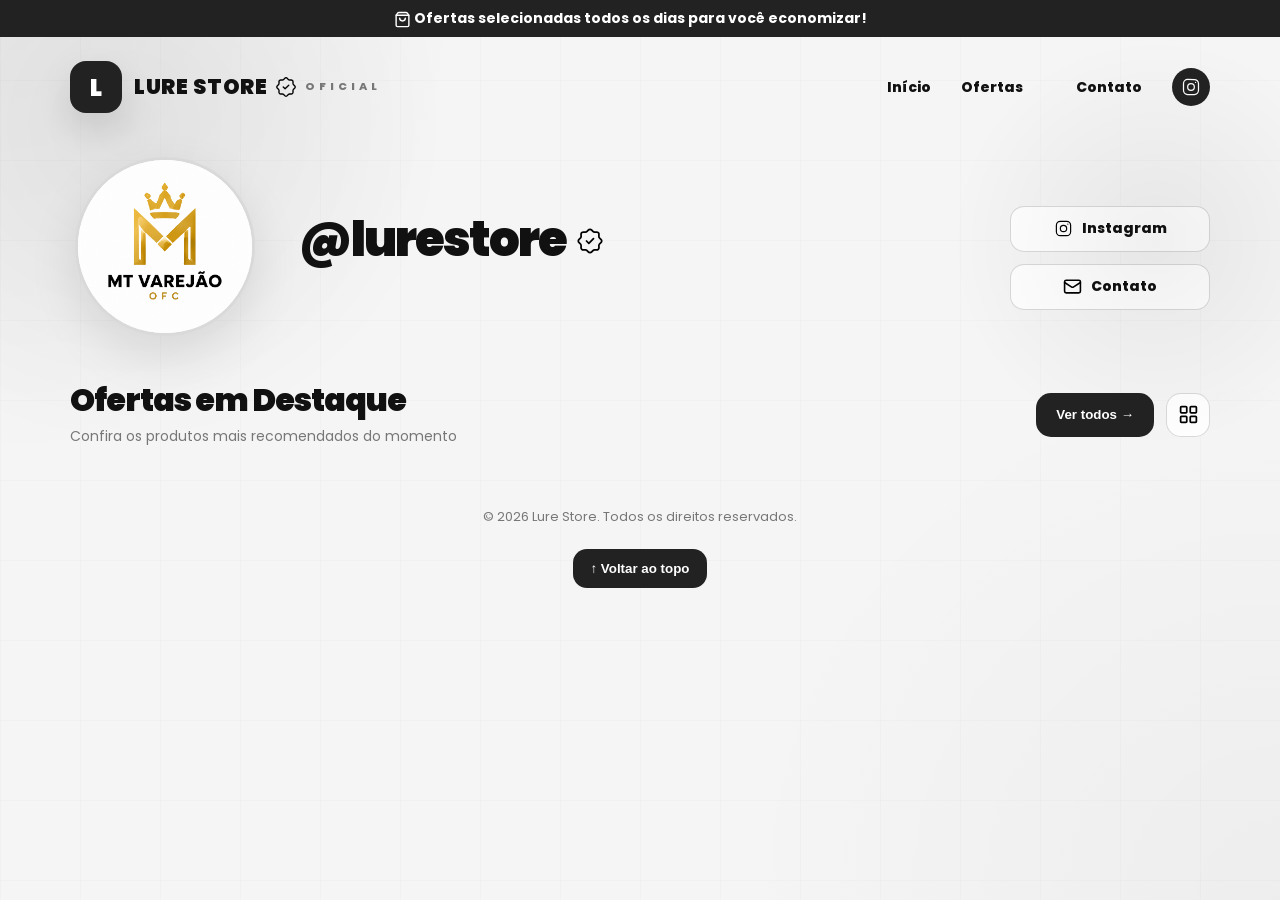
==== commit 2ea5d523: "Add files via upload" ====
--- a/index.html
+++ b/index.html
@@ -41,11 +41,246 @@
 
   <link href="https://fonts.googleapis.com/css2?family=Poppins:wght@300;400;500;600;700;800&display=swap" rel="stylesheet">
 
+  <style>
+    /* ============================================================
+       ESTILOS ADICIONAIS – HERO COM BOTÕES LATERAIS + MODAL
+       ============================================================ */
+
+    .hero-card {
+      display: grid;
+      grid-template-columns: minmax(150px, 190px) 1fr minmax(140px, 200px);
+      gap: clamp(20px, 3vw, 40px);
+      align-items: center;
+      padding: 10px 0 28px;
+    }
+
+    .hero-actions {
+      display: flex;
+      flex-direction: column;
+      gap: 12px;
+      width: 100%;
+    }
+
+    .hero-btn {
+      width: 100%;
+      justify-content: center;
+      padding: 0 12px;
+      height: 46px;
+      border-radius: 14px;
+      border: 1px solid rgba(0, 0, 0, .15);
+      background: #fff;
+      color: #111;
+      text-decoration: none;
+      display: flex;
+      align-items: center;
+      gap: 9px;
+      font-weight: 800;
+      transition: .25s;
+      cursor: pointer;
+      font-family: inherit;
+      font-size: 14px;
+    }
+
+    .hero-btn:hover {
+      transform: translateY(-2px);
+      background: #f0f0f0;
+    }
+
+    .hero-btn-icon {
+      width: 19px;
+      height: 19px;
+      object-fit: contain;
+      filter: brightness(0);
+    }
+
+    /* Nav – ícone do Instagram */
+    .desktop-nav .nav-instagram {
+      display: flex;
+      align-items: center;
+      justify-content: center;
+      width: 38px;
+      height: 38px;
+      border-radius: 50%;
+      background: #222;
+      transition: .25s;
+    }
+
+    .desktop-nav .nav-instagram:hover {
+      background: #111;
+      transform: scale(1.05);
+    }
+
+    .desktop-nav .nav-instagram img {
+      width: 20px;
+      height: 20px;
+      filter: brightness(0) invert(1);
+    }
+
+    /* Verificado no logo */
+    .logo-verified {
+      display: flex;
+      align-items: center;
+      gap: 8px;
+    }
+
+    .logo-verified .verified-icon {
+      width: 22px;
+      height: 22px;
+      filter: brightness(0);
+      flex-shrink: 0;
+    }
+
+    /* ===== MODAL ===== */
+    .modal-overlay {
+      position: fixed;
+      inset: 0;
+      background: rgba(0, 0, 0, 0.5);
+      backdrop-filter: blur(8px);
+      display: none;
+      align-items: center;
+      justify-content: center;
+      z-index: 9999;
+      padding: 20px;
+    }
+
+    .modal-overlay.active {
+      display: flex;
+    }
+
+    .modal-box {
+      max-width: 440px;
+      width: 100%;
+      background: #fff;
+      border-radius: 28px;
+      padding: 32px 28px;
+      box-shadow: 0 30px 80px rgba(0, 0, 0, 0.2);
+      position: relative;
+      animation: modalFade .35s ease;
+    }
+
+    .modal-close {
+      position: absolute;
+      top: 14px;
+      right: 18px;
+      background: none;
+      border: none;
+      font-size: 28px;
+      cursor: pointer;
+      color: #888;
+      transition: .2s;
+      line-height: 1;
+    }
+
+    .modal-close:hover {
+      color: #111;
+      transform: rotate(90deg);
+    }
+
+    .modal-box h2 {
+      font-size: 24px;
+      font-weight: 800;
+      margin-bottom: 8px;
+      color: #111;
+    }
+
+    .modal-box p {
+      color: #555;
+      font-size: 15px;
+      line-height: 1.6;
+      margin-bottom: 20px;
+    }
+
+    .modal-email {
+      display: flex;
+      align-items: center;
+      gap: 12px;
+      padding: 14px 16px;
+      background: #f5f5f5;
+      border-radius: 14px;
+      font-weight: 600;
+      color: #111;
+      word-break: break-all;
+    }
+
+    .modal-email img {
+      width: 22px;
+      height: 22px;
+      filter: brightness(0);
+      flex-shrink: 0;
+    }
+
+    @keyframes modalFade {
+      from {
+        opacity: 0;
+        transform: scale(0.96) translateY(18px);
+      }
+      to {
+        opacity: 1;
+        transform: scale(1) translateY(0);
+      }
+    }
+
+    /* ===== RESPONSIVO ===== */
+    @media (max-width: 760px) {
+      .hero-card {
+        grid-template-columns: 1fr;
+        text-align: center;
+        gap: 16px;
+      }
+
+      .hero-actions {
+        flex-direction: row;
+        flex-wrap: wrap;
+        justify-content: center;
+      }
+
+      .hero-btn {
+        width: auto;
+        padding: 0 18px;
+        height: 44px;
+      }
+
+      .hero-left {
+        order: 1;
+      }
+      .hero-center {
+        order: 2;
+      }
+      .hero-actions {
+        order: 3;
+      }
+
+      .logo-verified .verified-icon {
+        width: 18px;
+        height: 18px;
+      }
+
+      .modal-box {
+        padding: 24px 18px;
+      }
+
+      .desktop-nav .nav-instagram {
+        width: 34px;
+        height: 34px;
+      }
+      .desktop-nav .nav-instagram img {
+        width: 17px;
+        height: 17px;
+      }
+    }
+
+    @media (max-width: 1100px) and (min-width: 761px) {
+      .hero-card {
+        grid-template-columns: 160px 1fr 160px;
+      }
+    }
+  </style>
+
 </head>
 
 <body>
 
-  <!-- Top bar -->
+  <!-- Top bar (oferta) -->
   <div class="top-offer-bar">
     <img
       src="Icones/Icon/shopping-bag.svg"
@@ -75,9 +310,16 @@
           L
         </div>
 
-        <div class="logo-text">
+        <div class="logo-text logo-verified">
 
           <h2>LURE STORE</h2>
+
+          <img
+            src="Icones/Icon/badge-check.svg"
+            alt="Verificado"
+            class="verified-icon"
+            draggable="false"
+          >
 
           <p>OFICIAL</p>
 
@@ -93,9 +335,18 @@
         <a href="#ofertas">
           Ofertas
         </a>
-        <a href="#contato">
+        <a href="#contato" id="contactNavBtn">
           <img src="Icones/Icon/info.svg" alt="" class="nav-icon" draggable="false">
           Contato
+        </a>
+        <a
+          href="https://www.instagram.com/lurestore/"
+          target="_blank"
+          rel="noopener noreferrer"
+          class="nav-instagram"
+          aria-label="Instagram"
+        >
+          <img src="Icones/Icon/instagram.svg" alt="Instagram" draggable="false">
         </a>
       </nav>
 
@@ -111,7 +362,7 @@
 
     </header>
 
-    <!-- Hero -->
+    <!-- Hero – versão simplificada sem imagem lateral -->
     <section class="hero-card" id="inicio">
 
       <div class="hero-left">
@@ -132,7 +383,7 @@
       <div class="hero-center">
 
         <h1>
-          Lure Store
+          @lurestore
           <img
             src="Icones/Icon/badge-check.svg"
             alt="Verificado"
@@ -141,65 +392,41 @@
           >
         </h1>
 
-        <p class="subtitle">
-          Ofertas e Achadinhos
-        </p>
-
-        <p class="bio">
-          Os melhores produtos, promoções e achadinhos da internet em um só lugar.
-        </p>
-
-        <div class="hero-actions">
-
-          <a
-            class="hero-btn"
-            href="https://www.instagram.com/lure_oficiall/"
-            target="_blank"
-            rel="noopener noreferrer">
-
-            <img
-              src="Icones/Icon/instagram.svg"
-              alt=""
-              class="hero-btn-icon"
-              draggable="false">
-
-            Instagram
-          </a>
-
-          <a
-            class="hero-btn"
-            href="mailto:lureoficialll@gmail.com">
-
-            <img
-              src="Icones/Icon/mail.svg"
-              alt=""
-              class="hero-btn-icon"
-              draggable="false">
-
-            E-mail
-          </a>
-
-        </div>
+        <!-- Título e descrição removidos conforme solicitado -->
 
       </div>
 
-
-        <div class="discount-bubble">
+      <!-- Botões na lateral direita (coluna 3) -->
+      <div class="hero-actions">
+
+        <a
+          class="hero-btn"
+          href="https://www.instagram.com/lurestore/"
+          target="_blank"
+          rel="noopener noreferrer"
+        >
           <img
-            src="Icones/Icon/percent.svg"
+            src="Icones/Icon/instagram.svg"
             alt=""
-            class="discount-icon"
+            class="hero-btn-icon"
             draggable="false"
           >
-        </div>
-
-        <div class="coin coin-1">
-          <img src="Icones/Icon/coin.svg" alt="" draggable="false">
-        </div>
-
-        <div class="coin coin-2">
-          <img src="Icones/Icon/coin.svg" alt="" draggable="false">
-        </div>
+          Instagram
+        </a>
+
+        <button
+          class="hero-btn"
+          id="contactHeroBtn"
+          type="button"
+        >
+          <img
+            src="Icones/Icon/mail.svg"
+            alt=""
+            class="hero-btn-icon"
+            draggable="false"
+          >
+          Contato
+        </button>
 
       </div>
 
@@ -220,117 +447,104 @@
           <button
             class="see-all-btn"
             type="button"
-            onclick="window.scrollTo({top:document.body.scrollHeight,behavior:'smooth'})">
-
+            onclick="window.scrollTo({top:document.body.scrollHeight,behavior:'smooth'})"
+          >
             Ver todos
             <span>→</span>
-
           </button>
 
           <button
             class="layout-toggle"
             id="layoutToggle"
             type="button"
-            aria-label="Trocar visual dos cards">
-
+            aria-label="Trocar visual dos cards"
+          >
             <img
               src="Icones/Icon/layout-grid.svg"
               alt=""
               id="layoutIcon"
               draggable="false"
             >
-
           </button>
 
         </div>
 
       </div>
 
-      <div class="products" id="products">
-
-      </div>
+      <div class="products" id="products"></div>
 
     </section>
 
-    <!-- Selos de segurança -->
-    <section class="security-strip">
-
-      <div>
-        <img src="Icones/Icon/shield-check.svg" alt="" class="strip-icon" draggable="false">
-        <span>Todos os produtos são selecionados com cuidado.</span>
-      </div>
-
-      <div>
-        <img src="Icones/Icon/lock.svg" alt="" class="strip-icon" draggable="false">
-        <span>Links verificados para comprar com segurança.</span>
-      </div>
-
-    </section>
-
-    <!-- Banner Instagram -->
-    <section class="instagram-banner" id="contato">
-
-      <div class="gift-box">
-        <img
-          src="Icones/Image/CAIXA.png"
-          alt=""
-          draggable="false"
-        >
-      </div>
-
-      <div class="instagram-banner-content">
-
-        <h2>Novas ofertas todos os dias!</h2>
-
-        <p>
-          Siga a Lure Store no Instagram e não perca nenhuma promoção.
-        </p>
-
-        <a
-          href="https://www.instagram.com/lure_oficiall/"
-          target="_blank"
-          rel="noopener noreferrer"
-          class="instagram-banner-btn">
-
-          <img
-            src="Icones/Icon/instagram.svg"
-            alt=""
-            class="banner-btn-icon"
-            draggable="false"
-          >
-
-          Seguir no Instagram
-        </a>
-
-      </div>
-
-      <div class="phone-preview">
-        @lurestore
-      </div>
-
-    </section>
-
-    <!-- Rodapé -->
+    <!-- Rodapé simplificado -->
     <footer class="footer">
-
       <p>© 2026 Lure Store. Todos os direitos reservados.</p>
-
       <button
         class="back-top-btn"
         type="button"
-        onclick="window.scrollTo({top:0,behavior:'smooth'})">
-
+        onclick="window.scrollTo({top:0,behavior:'smooth'})"
+      >
         ↑ Voltar ao topo
       </button>
-
     </footer>
 
   </main>
+
+  <!-- ===== MODAL DE CONTATO ===== -->
+  <div class="modal-overlay" id="contactModal">
+    <div class="modal-box">
+      <button class="modal-close" id="modalCloseBtn" type="button" aria-label="Fechar">✕</button>
+      <h2>📧 Entre em contato</h2>
+      <p>Fale conosco pelo e-mail abaixo. Respondemos o mais rápido possível!</p>
+      <div class="modal-email">
+        <img src="Icones/Icon/mail.svg" alt="E-mail" draggable="false">
+        <span>lureoficialll@gmail.com</span>
+      </div>
+    </div>
+  </div>
 
   <script type="module" src="firebase.js"></script>
   <script type="module" src="script.js"></script>
 
   <script>
+    // ============================================================
+    // MODAL DE CONTATO
+    // ============================================================
+
+    (function() {
+      const modal = document.getElementById('contactModal');
+      const closeBtn = document.getElementById('modalCloseBtn');
+      const contactNavBtn = document.getElementById('contactNavBtn');
+      const contactHeroBtn = document.getElementById('contactHeroBtn');
+
+      function openModal(e) {
+        if (e) e.preventDefault();
+        modal.classList.add('active');
+        document.body.style.overflow = 'hidden';
+      }
+
+      function closeModal() {
+        modal.classList.remove('active');
+        document.body.style.overflow = '';
+      }
+
+      if (contactNavBtn) contactNavBtn.addEventListener('click', openModal);
+      if (contactHeroBtn) contactHeroBtn.addEventListener('click', openModal);
+
+      if (closeBtn) closeBtn.addEventListener('click', closeModal);
+
+      modal.addEventListener('click', function(e) {
+        if (e.target === modal) closeModal();
+      });
+
+      document.addEventListener('keydown', function(e) {
+        if (e.key === 'Escape') closeModal();
+      });
+    })();
+
+    // ============================================================
+    // SERVICE WORKER E INSTALAÇÃO (já existentes)
+    // ============================================================
+
     if ("serviceWorker" in navigator) {
       window.addEventListener("load", () => {
         navigator.serviceWorker.register("./sw.js");
@@ -338,30 +552,20 @@
     }
 
     let deferredPrompt = null;
-
     const installBtn = document.getElementById("installBtn");
 
     if (installBtn) {
-
-      const isIOS =
-        /iphone|ipad|ipod/i.test(navigator.userAgent);
-
-      const isStandalone =
-        window.matchMedia("(display-mode: standalone)").matches ||
-        navigator.standalone;
+      const isIOS = /iphone|ipad|ipod/i.test(navigator.userAgent);
+      const isStandalone = window.matchMedia("(display-mode: standalone)").matches || navigator.standalone;
 
       installBtn.style.display = "none";
 
       window.addEventListener("beforeinstallprompt", (e) => {
-
         e.preventDefault();
-
         deferredPrompt = e;
-
         if (!isStandalone) {
           installBtn.style.display = "flex";
         }
-
       });
 
       if (isIOS && !isStandalone) {
@@ -369,39 +573,23 @@
       }
 
       installBtn.addEventListener("click", async () => {
-
         if (isIOS) {
-
-          alert(
-            "Para instalar o aplicativo:\n\nSafari → Compartilhar → Adicionar à Tela de Início"
-          );
-
+          alert("Para instalar o aplicativo:\n\nSafari → Compartilhar → Adicionar à Tela de Início");
           return;
         }
-
         if (!deferredPrompt) {
-
           alert("Instalação indisponível no momento.");
-
           return;
         }
-
         deferredPrompt.prompt();
-
         await deferredPrompt.userChoice;
-
         deferredPrompt = null;
-
         installBtn.style.display = "none";
-
       });
 
       window.addEventListener("appinstalled", () => {
-
         installBtn.style.display = "none";
-
       });
-
     }
   </script>
 
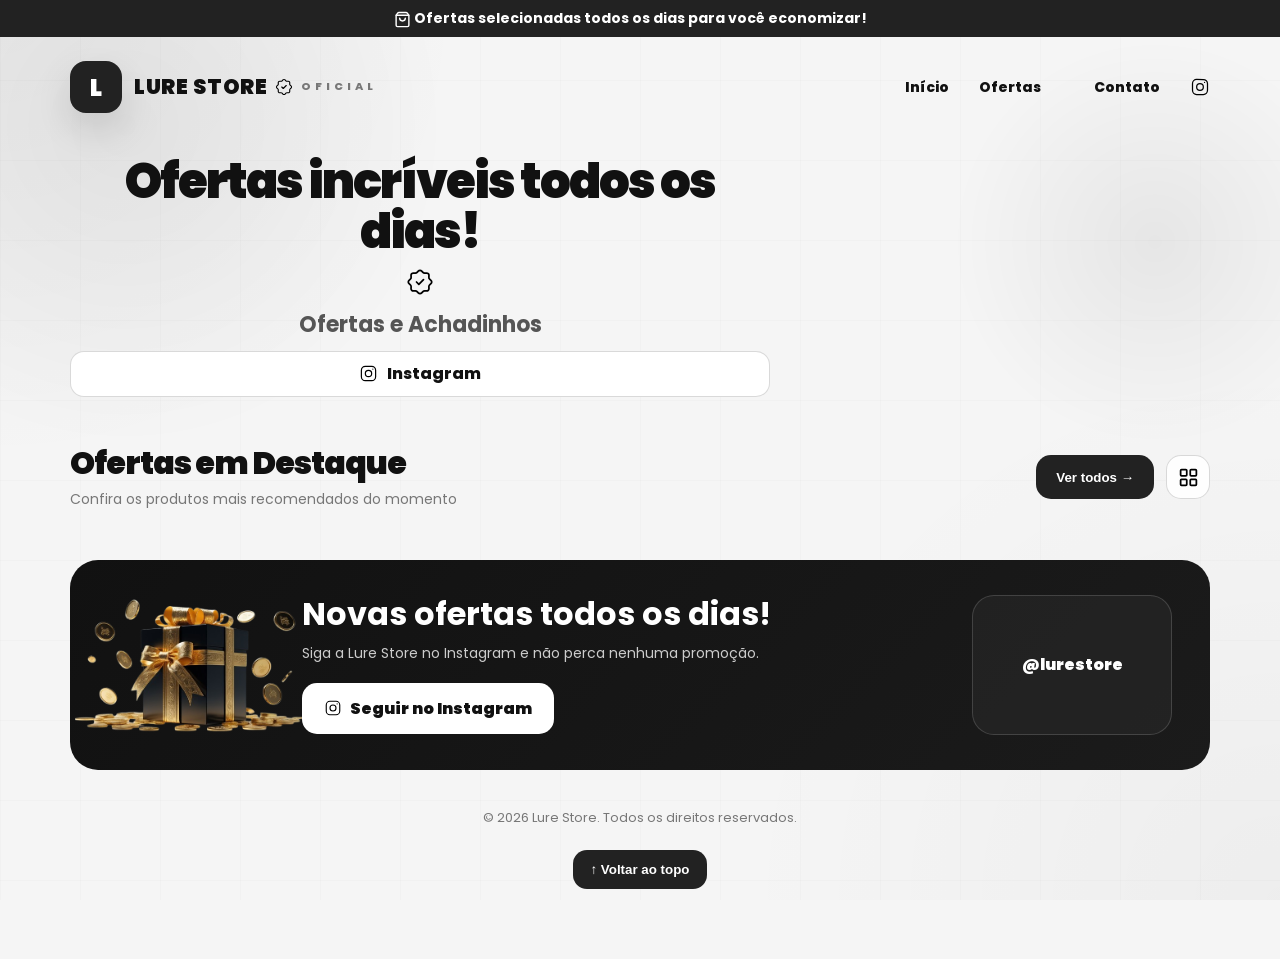
==== commit cf7f1133: "Add files via upload" ====
--- a/index.html
+++ b/index.html
@@ -42,22 +42,63 @@
   <link href="https://fonts.googleapis.com/css2?family=Poppins:wght@300;400;500;600;700;800&display=swap" rel="stylesheet">
 
   <style>
-    /* ============================================================
-       ESTILOS ADICIONAIS – HERO COM BOTÕES LATERAIS + MODAL
-       ============================================================ */
-
+    /* ===== AJUSTES DO HERO (sem imagem, botões na lateral) ===== */
     .hero-card {
       display: grid;
-      grid-template-columns: minmax(150px, 190px) 1fr minmax(140px, 200px);
-      gap: clamp(20px, 3vw, 40px);
+      grid-template-columns: 1fr minmax(140px, 190px);
+      gap: clamp(20px, 3vw, 38px);
       align-items: center;
       padding: 10px 0 28px;
+      margin-bottom: 18px;
+    }
+
+    .hero-left {
+      display: none; /* removemos a imagem */
+    }
+
+    .hero-center {
+      position: relative;
+      z-index: 2;
+      min-width: 0;
+    }
+
+    .hero-center h1 {
+      display: flex;
+      align-items: center;
+      gap: 10px;
+      font-size: clamp(34px, 4.1vw, 48px);
+      line-height: 1.05;
+      font-weight: 900;
+      letter-spacing: -2px;
+      margin-bottom: 12px;
+      overflow-wrap: anywhere;
+      color: #111;
+    }
+
+    .verified-icon {
+      width: 28px;
+      height: 28px;
+      object-fit: contain;
+      filter: brightness(0);
+      flex-shrink: 0;
+    }
+
+    .subtitle {
+      color: #555;
+      font-size: 22px;
+      font-weight: 700;
+      margin-bottom: 10px;
+    }
+
+    .bio {
+      display: none; /* removemos o texto "Os melhores..." */
     }
 
     .hero-actions {
       display: flex;
       flex-direction: column;
       gap: 12px;
+      margin-top: 0;
       width: 100%;
     }
 
@@ -76,9 +117,6 @@
       gap: 9px;
       font-weight: 800;
       transition: .25s;
-      cursor: pointer;
-      font-family: inherit;
-      font-size: 14px;
     }
 
     .hero-btn:hover {
@@ -93,54 +131,31 @@
       filter: brightness(0);
     }
 
-    /* Nav – ícone do Instagram */
-    .desktop-nav .nav-instagram {
-      display: flex;
-      align-items: center;
-      justify-content: center;
-      width: 38px;
-      height: 38px;
-      border-radius: 50%;
-      background: #222;
-      transition: .25s;
-    }
-
-    .desktop-nav .nav-instagram:hover {
-      background: #111;
-      transform: scale(1.05);
-    }
-
-    .desktop-nav .nav-instagram img {
-      width: 20px;
-      height: 20px;
-      filter: brightness(0) invert(1);
-    }
-
-    /* Verificado no logo */
-    .logo-verified {
+    /* ===== VERIFICADO NO CABEÇALHO ===== */
+    .logo-text {
       display: flex;
       align-items: center;
       gap: 8px;
     }
 
-    .logo-verified .verified-icon {
-      width: 22px;
-      height: 22px;
+    .logo-text .verified-icon-small {
+      width: 18px;
+      height: 18px;
+      object-fit: contain;
       filter: brightness(0);
       flex-shrink: 0;
     }
 
     /* ===== MODAL ===== */
     .modal-overlay {
+      display: none;
       position: fixed;
       inset: 0;
-      background: rgba(0, 0, 0, 0.5);
-      backdrop-filter: blur(8px);
-      display: none;
+      background: rgba(0, 0, 0, .5);
+      z-index: 9999;
       align-items: center;
       justify-content: center;
-      z-index: 9999;
-      padding: 20px;
+      backdrop-filter: blur(6px);
     }
 
     .modal-overlay.active {
@@ -148,130 +163,83 @@
     }
 
     .modal-box {
-      max-width: 440px;
-      width: 100%;
       background: #fff;
       border-radius: 28px;
       padding: 32px 28px;
-      box-shadow: 0 30px 80px rgba(0, 0, 0, 0.2);
+      max-width: 420px;
+      width: 90%;
+      box-shadow: 0 24px 60px rgba(0, 0, 0, .3);
       position: relative;
-      animation: modalFade .35s ease;
+      animation: modalIn .3s ease;
+    }
+
+    @keyframes modalIn {
+      from { opacity: 0; transform: scale(.94) translateY(20px); }
+      to { opacity: 1; transform: scale(1) translateY(0); }
     }
 
     .modal-close {
       position: absolute;
-      top: 14px;
-      right: 18px;
+      top: 12px;
+      right: 16px;
       background: none;
       border: none;
       font-size: 28px;
       cursor: pointer;
-      color: #888;
+      color: #999;
       transition: .2s;
-      line-height: 1;
     }
 
     .modal-close:hover {
       color: #111;
-      transform: rotate(90deg);
     }
 
     .modal-box h2 {
-      font-size: 24px;
-      font-weight: 800;
+      font-size: 26px;
       margin-bottom: 8px;
       color: #111;
     }
 
     .modal-box p {
       color: #555;
-      font-size: 15px;
       line-height: 1.6;
-      margin-bottom: 20px;
-    }
-
-    .modal-email {
-      display: flex;
-      align-items: center;
-      gap: 12px;
-      padding: 14px 16px;
-      background: #f5f5f5;
+      margin-bottom: 16px;
+    }
+
+    .modal-box .email-link {
+      display: inline-block;
+      padding: 12px 20px;
+      background: #222;
+      color: #fff;
       border-radius: 14px;
-      font-weight: 600;
-      color: #111;
-      word-break: break-all;
-    }
-
-    .modal-email img {
-      width: 22px;
-      height: 22px;
-      filter: brightness(0);
-      flex-shrink: 0;
-    }
-
-    @keyframes modalFade {
-      from {
-        opacity: 0;
-        transform: scale(0.96) translateY(18px);
-      }
-      to {
-        opacity: 1;
-        transform: scale(1) translateY(0);
-      }
-    }
-
-    /* ===== RESPONSIVO ===== */
+      text-decoration: none;
+      font-weight: 700;
+      transition: .25s;
+    }
+
+    .modal-box .email-link:hover {
+      background: #111;
+      transform: translateY(-2px);
+    }
+
+    /* ===== RESPONSIVO PARA O HERO ===== */
     @media (max-width: 760px) {
       .hero-card {
         grid-template-columns: 1fr;
         text-align: center;
-        gap: 16px;
       }
 
       .hero-actions {
         flex-direction: row;
         flex-wrap: wrap;
         justify-content: center;
+        margin-top: 16px;
       }
 
       .hero-btn {
         width: auto;
         padding: 0 18px;
         height: 44px;
-      }
-
-      .hero-left {
-        order: 1;
-      }
-      .hero-center {
-        order: 2;
-      }
-      .hero-actions {
-        order: 3;
-      }
-
-      .logo-verified .verified-icon {
-        width: 18px;
-        height: 18px;
-      }
-
-      .modal-box {
-        padding: 24px 18px;
-      }
-
-      .desktop-nav .nav-instagram {
-        width: 34px;
-        height: 34px;
-      }
-      .desktop-nav .nav-instagram img {
-        width: 17px;
-        height: 17px;
-      }
-    }
-
-    @media (max-width: 1100px) and (min-width: 761px) {
-      .hero-card {
-        grid-template-columns: 160px 1fr 160px;
       }
     }
   </style>
@@ -310,19 +278,15 @@
           L
         </div>
 
-        <div class="logo-text logo-verified">
-
+        <div class="logo-text">
           <h2>LURE STORE</h2>
-
           <img
             src="Icones/Icon/badge-check.svg"
             alt="Verificado"
-            class="verified-icon"
+            class="verified-icon-small"
             draggable="false"
           >
-
           <p>OFICIAL</p>
-
         </div>
 
       </div>
@@ -335,18 +299,12 @@
         <a href="#ofertas">
           Ofertas
         </a>
-        <a href="#contato" id="contactNavBtn">
+        <a href="#" id="contatoLink">
           <img src="Icones/Icon/info.svg" alt="" class="nav-icon" draggable="false">
           Contato
         </a>
-        <a
-          href="https://www.instagram.com/lurestore/"
-          target="_blank"
-          rel="noopener noreferrer"
-          class="nav-instagram"
-          aria-label="Instagram"
-        >
-          <img src="Icones/Icon/instagram.svg" alt="Instagram" draggable="false">
+        <a href="https://www.instagram.com/lurestore/" target="_blank" rel="noopener" aria-label="Instagram">
+          <img src="Icones/Icon/instagram.svg" alt="Instagram" class="nav-icon" draggable="false" style="width:20px; height:20px;">
         </a>
       </nav>
 
@@ -362,28 +320,13 @@
 
     </header>
 
-    <!-- Hero – versão simplificada sem imagem lateral -->
+    <!-- Hero (sem imagem e sem bio) -->
     <section class="hero-card" id="inicio">
 
-      <div class="hero-left">
-
-        <div class="avatar hero-avatar">
-
-          <img
-            src="Icones/Image/logo.png"
-            alt="Lure Store"
-            loading="eager"
-            draggable="false"
-          >
-
-        </div>
-
-      </div>
-
       <div class="hero-center">
 
         <h1>
-          @lurestore
+          Ofertas incríveis todos os dias!
           <img
             src="Icones/Icon/badge-check.svg"
             alt="Verificado"
@@ -392,43 +335,31 @@
           >
         </h1>
 
-        <!-- Título e descrição removidos conforme solicitado -->
-
-      </div>
-
-      <!-- Botões na lateral direita (coluna 3) -->
-      <div class="hero-actions">
-
-        <a
-          class="hero-btn"
-          href="https://www.instagram.com/lurestore/"
-          target="_blank"
-          rel="noopener noreferrer"
-        >
-          <img
-            src="Icones/Icon/instagram.svg"
-            alt=""
-            class="hero-btn-icon"
-            draggable="false"
-          >
-          Instagram
-        </a>
-
-        <button
-          class="hero-btn"
-          id="contactHeroBtn"
-          type="button"
-        >
-          <img
-            src="Icones/Icon/mail.svg"
-            alt=""
-            class="hero-btn-icon"
-            draggable="false"
-          >
-          Contato
-        </button>
-
-      </div>
+        <p class="subtitle">
+          Ofertas e Achadinhos
+        </p>
+
+        <!-- Botões na lateral direita (serão posicionados pela grid) -->
+        <div class="hero-actions">
+
+          <a
+            class="hero-btn"
+            href="https://www.instagram.com/lurestore/"
+            target="_blank"
+            rel="noopener noreferrer">
+
+            <img
+              src="Icones/Icon/instagram.svg"
+              alt=""
+              class="hero-btn-icon"
+              draggable="false">
+
+            Instagram
+          </a>
+
+      </div>
+
+      <!-- A terceira coluna da grid é ocupada pelos botões via .hero-actions, que estão dentro do .hero-center, mas com display:grid eles ficam ao lado -->
 
     </section>
 
@@ -447,125 +378,178 @@
           <button
             class="see-all-btn"
             type="button"
-            onclick="window.scrollTo({top:document.body.scrollHeight,behavior:'smooth'})"
-          >
+            onclick="window.scrollTo({top:document.body.scrollHeight,behavior:'smooth'})">
+
             Ver todos
             <span>→</span>
+
           </button>
 
           <button
             class="layout-toggle"
             id="layoutToggle"
             type="button"
-            aria-label="Trocar visual dos cards"
-          >
+            aria-label="Trocar visual dos cards">
+
             <img
               src="Icones/Icon/layout-grid.svg"
               alt=""
               id="layoutIcon"
               draggable="false"
             >
+
           </button>
 
         </div>
 
       </div>
 
-      <div class="products" id="products"></div>
+      <div class="products" id="products">
+
+      </div>
 
     </section>
 
-    <!-- Rodapé simplificado -->
+    <!-- Banner do Instagram com a caixa (gift box) -->
+    <section class="instagram-banner" id="contato">
+
+      <div class="gift-box">
+        <img
+          src="Icones/Image/CAIXA.png"
+          alt=""
+          draggable="false"
+        >
+      </div>
+
+      <div class="instagram-banner-content">
+
+        <h2>Novas ofertas todos os dias!</h2>
+
+        <p>
+          Siga a Lure Store no Instagram e não perca nenhuma promoção.
+        </p>
+
+        <a
+          href="https://www.instagram.com/lurestore/"
+          target="_blank"
+          rel="noopener noreferrer"
+          class="instagram-banner-btn">
+
+          <img
+            src="Icones/Icon/instagram.svg"
+            alt=""
+            class="banner-btn-icon"
+            draggable="false"
+          >
+
+          Seguir no Instagram
+        </a>
+
+      </div>
+
+      <div class="phone-preview">
+        @lurestore
+      </div>
+
+    </section>
+
+    <!-- Rodapé -->
     <footer class="footer">
+
       <p>© 2026 Lure Store. Todos os direitos reservados.</p>
+
       <button
         class="back-top-btn"
         type="button"
-        onclick="window.scrollTo({top:0,behavior:'smooth'})"
-      >
+        onclick="window.scrollTo({top:0,behavior:'smooth'})">
+
         ↑ Voltar ao topo
       </button>
+
     </footer>
 
   </main>
 
   <!-- ===== MODAL DE CONTATO ===== -->
-  <div class="modal-overlay" id="contactModal">
+  <div class="modal-overlay" id="modalContato">
     <div class="modal-box">
-      <button class="modal-close" id="modalCloseBtn" type="button" aria-label="Fechar">✕</button>
-      <h2>📧 Entre em contato</h2>
-      <p>Fale conosco pelo e-mail abaixo. Respondemos o mais rápido possível!</p>
-      <div class="modal-email">
-        <img src="Icones/Icon/mail.svg" alt="E-mail" draggable="false">
-        <span>lureoficialll@gmail.com</span>
-      </div>
+      <button class="modal-close" id="modalClose">✕</button>
+      <h2>📬 Entre em contato</h2>
+      <p>
+        Fale conosco pelo e-mail abaixo. Respondemos o mais rápido possível!
+      </p>
+      <a href="mailto:lureoficialll@gmail.com" class="email-link">
+        📧 lureoficialll@gmail.com
+      </a>
     </div>
   </div>
 
+  <!-- Scripts -->
   <script type="module" src="firebase.js"></script>
   <script type="module" src="script.js"></script>
 
   <script>
-    // ============================================================
-    // MODAL DE CONTATO
-    // ============================================================
-
-    (function() {
-      const modal = document.getElementById('contactModal');
-      const closeBtn = document.getElementById('modalCloseBtn');
-      const contactNavBtn = document.getElementById('contactNavBtn');
-      const contactHeroBtn = document.getElementById('contactHeroBtn');
-
-      function openModal(e) {
-        if (e) e.preventDefault();
-        modal.classList.add('active');
-        document.body.style.overflow = 'hidden';
-      }
-
-      function closeModal() {
-        modal.classList.remove('active');
-        document.body.style.overflow = '';
-      }
-
-      if (contactNavBtn) contactNavBtn.addEventListener('click', openModal);
-      if (contactHeroBtn) contactHeroBtn.addEventListener('click', openModal);
-
-      if (closeBtn) closeBtn.addEventListener('click', closeModal);
-
-      modal.addEventListener('click', function(e) {
-        if (e.target === modal) closeModal();
-      });
-
-      document.addEventListener('keydown', function(e) {
-        if (e.key === 'Escape') closeModal();
-      });
-    })();
-
-    // ============================================================
-    // SERVICE WORKER E INSTALAÇÃO (já existentes)
-    // ============================================================
-
+    // ===== MODAL =====
+    const modalOverlay = document.getElementById('modalContato');
+    const modalClose = document.getElementById('modalClose');
+    const contatoLink = document.getElementById('contatoLink');
+
+    function openModal() {
+      modalOverlay.classList.add('active');
+    }
+
+    function closeModal() {
+      modalOverlay.classList.remove('active');
+    }
+
+    contatoLink.addEventListener('click', (e) => {
+      e.preventDefault();
+      openModal();
+    });
+
+    modalClose.addEventListener('click', closeModal);
+
+    modalOverlay.addEventListener('click', (e) => {
+      if (e.target === modalOverlay) closeModal();
+    });
+
+    document.addEventListener('keydown', (e) => {
+      if (e.key === 'Escape') closeModal();
+    });
+
+    // ===== SERVICE WORKER (PWA) =====
     if ("serviceWorker" in navigator) {
       window.addEventListener("load", () => {
         navigator.serviceWorker.register("./sw.js");
       });
     }
 
+    // ===== INSTALAÇÃO DO APP =====
     let deferredPrompt = null;
+
     const installBtn = document.getElementById("installBtn");
 
     if (installBtn) {
-      const isIOS = /iphone|ipad|ipod/i.test(navigator.userAgent);
-      const isStandalone = window.matchMedia("(display-mode: standalone)").matches || navigator.standalone;
+
+      const isIOS =
+        /iphone|ipad|ipod/i.test(navigator.userAgent);
+
+      const isStandalone =
+        window.matchMedia("(display-mode: standalone)").matches ||
+        navigator.standalone;
 
       installBtn.style.display = "none";
 
       window.addEventListener("beforeinstallprompt", (e) => {
+
         e.preventDefault();
+
         deferredPrompt = e;
+
         if (!isStandalone) {
           installBtn.style.display = "flex";
         }
+
       });
 
       if (isIOS && !isStandalone) {
@@ -573,23 +557,39 @@
       }
 
       installBtn.addEventListener("click", async () => {
+
         if (isIOS) {
-          alert("Para instalar o aplicativo:\n\nSafari → Compartilhar → Adicionar à Tela de Início");
+
+          alert(
+            "Para instalar o aplicativo:\n\nSafari → Compartilhar → Adicionar à Tela de Início"
+          );
+
           return;
         }
+
         if (!deferredPrompt) {
+
           alert("Instalação indisponível no momento.");
+
           return;
         }
+
         deferredPrompt.prompt();
+
         await deferredPrompt.userChoice;
+
         deferredPrompt = null;
+
         installBtn.style.display = "none";
+
       });
 
       window.addEventListener("appinstalled", () => {
+
         installBtn.style.display = "none";
+
       });
+
     }
   </script>
 
--- a/style.css
+++ b/style.css
@@ -1,3 +1,7 @@
+/* ============================================================
+   style.css – Lure Store (Preto e Branco)
+   ============================================================ */
+
 * {
   margin: 0;
   padding: 0;
@@ -28,6 +32,7 @@
   -webkit-overflow-scrolling: touch;
 }
 
+/* ===== BACKGROUND ===== */
 .background {
   position: fixed;
   inset: 0;
@@ -131,6 +136,17 @@
   font-weight: 900;
   white-space: nowrap;
   color: #111;
+  display: flex;
+  align-items: center;
+  gap: 6px;
+}
+
+.verified-icon-header {
+  width: 20px;
+  height: 20px;
+  object-fit: contain;
+  filter: brightness(0);
+  flex-shrink: 0;
 }
 
 .logo-text p {
@@ -161,6 +177,27 @@
 
 .desktop-nav a:hover {
   color: #555;
+}
+
+.desktop-nav a.nav-instagram {
+  font-size: 0;
+  gap: 0;
+  width: 36px;
+  height: 36px;
+  border-radius: 50%;
+  background: transparent;
+  justify-content: center;
+  transition: .25s;
+}
+
+.desktop-nav a.nav-instagram:hover {
+  background: rgba(0, 0, 0, .05);
+}
+
+.desktop-nav a.nav-instagram img {
+  width: 22px;
+  height: 22px;
+  filter: brightness(0);
 }
 
 .nav-icon {
@@ -207,20 +244,15 @@
   transition: .25s;
 }
 
-/* ===== HERO ===== */
+/* ===== HERO (sem avatar, título centralizado) ===== */
 .hero-card {
+  display: flex;
+  justify-content: center;
+  align-items: center;
+  padding: 30px 0 20px;
+  margin-bottom: 18px;
+  text-align: center;
   position: relative;
-  display: grid;
-  grid-template-columns: minmax(150px, 190px) minmax(320px, 1fr) minmax(260px, 360px);
-  align-items: center;
-  gap: clamp(20px, 3vw, 38px);
-  background: transparent;
-  border: none;
-  border-radius: 0;
-  padding: 10px 0 28px;
-  margin-bottom: 18px;
-  box-shadow: none;
-  overflow: visible;
 }
 
 .hero-card::before {
@@ -235,87 +267,57 @@
   pointer-events: none;
 }
 
-.hero-left {
-  display: flex;
-  justify-content: center;
-  min-width: 0;
-}
-
-.avatar,
-.hero-avatar {
-  width: clamp(150px, 14vw, 190px);
-  height: clamp(150px, 14vw, 190px);
-  border-radius: 50%;
-  overflow: hidden;
-  border: 3px solid rgba(0, 0, 0, .15);
-  box-shadow: 0 18px 50px rgba(0, 0, 0, .10);
-  background: #fff;
-  animation: none;
-  flex-shrink: 0;
-}
-
-.avatar::before {
-  display: none;
-}
-
-.avatar img,
-.hero-avatar img {
+.hero-center {
   width: 100%;
-  height: 100%;
-  object-fit: cover;
-}
-
-.hero-center {
+  max-width: 700px;
   position: relative;
   z-index: 2;
-  min-width: 0;
 }
 
 .hero-center h1 {
   display: flex;
   align-items: center;
-  gap: 10px;
-  font-size: clamp(34px, 4.1vw, 48px);
-  line-height: 1.05;
-  font-weight: 900;
-  letter-spacing: -2px;
-  margin-bottom: 12px;
-  overflow-wrap: anywhere;
+  justify-content: center;
+  gap: 12px;
+  font-size: clamp(34px, 4.5vw, 48px);
+  line-height: 1.1;
+  font-weight: 900;
+  letter-spacing: -1px;
   color: #111;
+  margin-bottom: 8px;
+  flex-wrap: wrap;
 }
 
 .verified-icon {
-  width: 28px;
-  height: 28px;
+  width: 30px;
+  height: 30px;
   object-fit: contain;
   filter: brightness(0);
   flex-shrink: 0;
 }
 
-.subtitle {
+.product-counter {
+  font-size: 16px;
+  font-weight: 600;
   color: #555;
-  font-size: 22px;
-  font-weight: 700;
-  margin-bottom: 10px;
-}
-
-.bio {
-  color: #777;
-  font-size: 14px;
-  line-height: 1.65;
-  max-width: 500px;
+  margin-bottom: 20px;
+  background: rgba(0, 0, 0, .04);
+  display: inline-block;
+  padding: 4px 18px;
+  border-radius: 30px;
 }
 
 .hero-actions {
   display: flex;
   gap: 12px;
-  margin-top: 22px;
+  justify-content: center;
   flex-wrap: wrap;
+  margin-top: 8px;
 }
 
 .hero-btn {
-  height: 44px;
-  padding: 0 18px;
+  height: 46px;
+  padding: 0 22px;
   border-radius: 14px;
   border: 1px solid rgba(0, 0, 0, .15);
   background: #fff;
@@ -333,43 +335,16 @@
   background: #f0f0f0;
 }
 
-.hero-btn-icon,
-.social-icon {
+.hero-btn-icon {
   width: 19px;
   height: 19px;
   object-fit: contain;
   filter: brightness(0);
 }
 
-.hero-visual {
-  position: relative;
-  z-index: 2;
-  display: flex;
-  align-items: center;
-  justify-content: center;
-  min-width: 0;
-}
-
-.hero-cart-img {
-  width: clamp(280px, 31vw, 470px);
-  max-width: 125%;
-  object-fit: contain;
-  user-select: none;
-  pointer-events: none;
-}
-
-.discount-bubble,
-.coin {
-  display: none;
-}
-
-.social-section {
-  display: none;
-}
-
 /* ===== PRODUTOS ===== */
 .products-section {
-  margin-top: 0;
+  margin-top: 20px;
 }
 
 .section-title {
@@ -660,28 +635,8 @@
   font-size: 13px;
 }
 
-/* ===== SECURITY STRIP ===== */
-.security-strip {
-  margin-top: 28px;
-  display: flex;
-  justify-content: space-between;
-  gap: 20px;
-  padding: 18px 22px;
-  border-radius: 20px;
-  background: rgba(255, 255, 255, .88);
-  border: 1px solid rgba(0, 0, 0, .08);
-  color: #333;
-  box-shadow: 0 18px 50px rgba(0, 0, 0, .035);
-}
-
-.strip-icon {
-  width: 20px;
-  height: 20px;
-  object-fit: contain;
-  vertical-align: middle;
-  margin-right: 6px;
-  filter: brightness(0);
-}
+/* ===== SECURITY STRIP (removido) ===== */
+/* Removido conforme solicitado */
 
 /* ===== INSTAGRAM BANNER ===== */
 .instagram-banner {
@@ -790,41 +745,92 @@
   transform: translateY(-2px);
 }
 
-/* ===== EMPTY ===== */
-.empty-products {
-  width: 100%;
-  padding: 28px 18px;
-  border-radius: 20px;
-  background: rgba(255, 255, 255, .88);
-  border: 1px solid rgba(0, 0, 0, .08);
+/* ===== MODAL DE CONTATO ===== */
+.modal-overlay {
+  position: fixed;
+  inset: 0;
+  background: rgba(0, 0, 0, .5);
+  backdrop-filter: blur(6px);
+  display: flex;
+  align-items: center;
+  justify-content: center;
+  z-index: 1000;
+  opacity: 0;
+  pointer-events: none;
+  transition: opacity .3s ease;
+}
+
+.modal-overlay.active {
+  opacity: 1;
+  pointer-events: auto;
+}
+
+.modal-card {
+  background: #fff;
+  max-width: 420px;
+  width: 90%;
+  padding: 32px 28px;
+  border-radius: 24px;
+  box-shadow: 0 30px 80px rgba(0, 0, 0, .3);
+  position: relative;
+  transform: scale(0.95);
+  transition: transform .3s ease;
+}
+
+.modal-overlay.active .modal-card {
+  transform: scale(1);
+}
+
+.modal-close {
+  position: absolute;
+  top: 14px;
+  right: 18px;
+  background: none;
+  border: none;
+  font-size: 26px;
+  color: #999;
+  cursor: pointer;
+  transition: .2s;
+  padding: 4px;
+}
+
+.modal-close:hover {
+  color: #222;
+  transform: rotate(90deg);
+}
+
+.modal-card h2 {
+  font-size: 24px;
+  font-weight: 900;
+  margin-bottom: 10px;
+  color: #111;
+}
+
+.modal-card p {
+  color: #555;
+  font-size: 14px;
+  line-height: 1.6;
+}
+
+.modal-email-box {
+  background: #f0f0f0;
+  border-radius: 12px;
+  padding: 14px 18px;
+  margin: 16px 0;
+  text-align: center;
+  font-size: 16px;
+  border: 1px solid #ddd;
+}
+
+.modal-email-box strong {
+  color: #111;
+  word-break: break-all;
+}
+
+.modal-message {
   color: #777;
-  text-align: center;
-  font-size: 14px;
-}
-
-/* ===== RIPPLE ===== */
-.ripple {
-  position: absolute;
-  width: 16px;
-  height: 16px;
-  background: rgba(0, 0, 0, .10);
-  border-radius: 50%;
-  transform: translate(-50%, -50%);
-  animation: ripple .7s linear;
-  pointer-events: none;
-}
-
-/* ===== MOUSE GLOW ===== */
-.mouse-glow {
-  position: fixed;
-  width: 500px;
-  height: 500px;
-  border-radius: 50%;
-  background: radial-gradient(circle, rgba(0, 0, 0, .06), transparent 70%);
-  pointer-events: none;
-  transform: translate(-50%, -50%);
-  z-index: -1;
-  filter: blur(20px);
+  font-size: 13px;
+  margin-top: 6px;
 }
 
 /* ===== KEYFRAMES ===== */
@@ -905,32 +911,8 @@
     gap: 22px;
   }
 
-  .hero-card {
-    grid-template-columns: 160px minmax(0, 1fr);
-    gap: 24px;
-    padding: 8px 0 22px;
-  }
-
-  .hero-visual {
-    display: none;
-  }
-
-  .avatar,
-  .hero-avatar {
-    width: 155px;
-    height: 155px;
-  }
-
   .hero-center h1 {
-    font-size: clamp(34px, 5vw, 42px);
-  }
-
-  .bio {
-    max-width: 520px;
-  }
-
-  .products.grid-view {
-    grid-template-columns: repeat(auto-fit, minmax(190px, 220px));
+    font-size: 34px;
   }
 }
 
@@ -944,37 +926,12 @@
     margin-bottom: 26px;
   }
 
-  .hero-card {
-    grid-template-columns: 145px minmax(0, 1fr);
-    gap: 22px;
-    align-items: center;
-  }
-
-  .avatar,
-  .hero-avatar {
-    width: 140px;
-    height: 140px;
-  }
-
   .hero-center h1 {
-    font-size: 36px;
-  }
-
-  .subtitle {
-    font-size: 20px;
-  }
-
-  .bio {
-    max-width: 460px;
-  }
-
-  .products.grid-view {
-    grid-template-columns: repeat(2, 190px);
-    gap: 16px;
-  }
-
-  .square-image {
-    height: 155px;
+    font-size: 32px;
+  }
+
+  .product-counter {
+    font-size: 14px;
   }
 }
 
@@ -1028,72 +985,32 @@
   }
 
   .hero-card {
-    display: flex;
-    flex-direction: column;
-    align-items: center;
-    text-align: center;
-    gap: 12px;
     padding: 10px 8px 18px;
-    border-radius: 0;
     margin-bottom: 18px;
   }
 
-  .hero-card::before {
-    display: none;
-  }
-
-  .hero-visual {
-    display: none;
-  }
-
-  .hero-left {
-    order: 1;
-  }
-
-  .hero-center {
-    order: 2;
-  }
-
   .hero-center h1 {
-    justify-content: center;
-    font-size: 32px;
-    letter-spacing: -1px;
-    margin-bottom: 9px;
+    font-size: 28px;
+    gap: 8px;
   }
 
   .verified-icon {
-    width: 23px;
-    height: 23px;
-  }
-
-  .avatar,
-  .hero-avatar {
-    width: 135px;
-    height: 135px;
-  }
-
-  .subtitle {
-    font-size: 19px;
-    margin-bottom: 8px;
-  }
-
-  .bio {
-    font-size: 12px;
-    line-height: 1.55;
-    max-width: 300px;
-    margin: auto;
+    width: 24px;
+    height: 24px;
+  }
+
+  .product-counter {
+    font-size: 13px;
+    padding: 3px 14px;
   }
 
   .hero-actions {
-    justify-content: center;
-    flex-wrap: wrap;
-    margin-top: 16px;
+    gap: 10px;
   }
 
   .hero-btn {
     height: 40px;
-    padding: 0 14px;
-    border-radius: 13px;
+    padding: 0 16px;
     font-size: 12px;
   }
 
@@ -1198,14 +1115,6 @@
     width: 34px;
     height: 34px;
     font-size: 19px;
-  }
-
-  .security-strip {
-    flex-direction: column;
-    gap: 10px;
-    font-size: 12px;
-    padding: 14px;
-    margin-top: 22px;
   }
 
   .instagram-banner {
@@ -1251,8 +1160,17 @@
     font-size: 11px;
   }
 
-  .mouse-glow {
-    display: none !important;
+  .modal-card {
+    padding: 26px 20px;
+  }
+
+  .modal-card h2 {
+    font-size: 20px;
+  }
+
+  .modal-email-box {
+    font-size: 14px;
+    padding: 12px 14px;
   }
 }
 
@@ -1267,13 +1185,7 @@
   }
 
   .hero-center h1 {
-    font-size: 28px;
-  }
-
-  .avatar,
-  .hero-avatar {
-    width: 120px;
-    height: 120px;
+    font-size: 24px;
   }
 
   .hero-card {
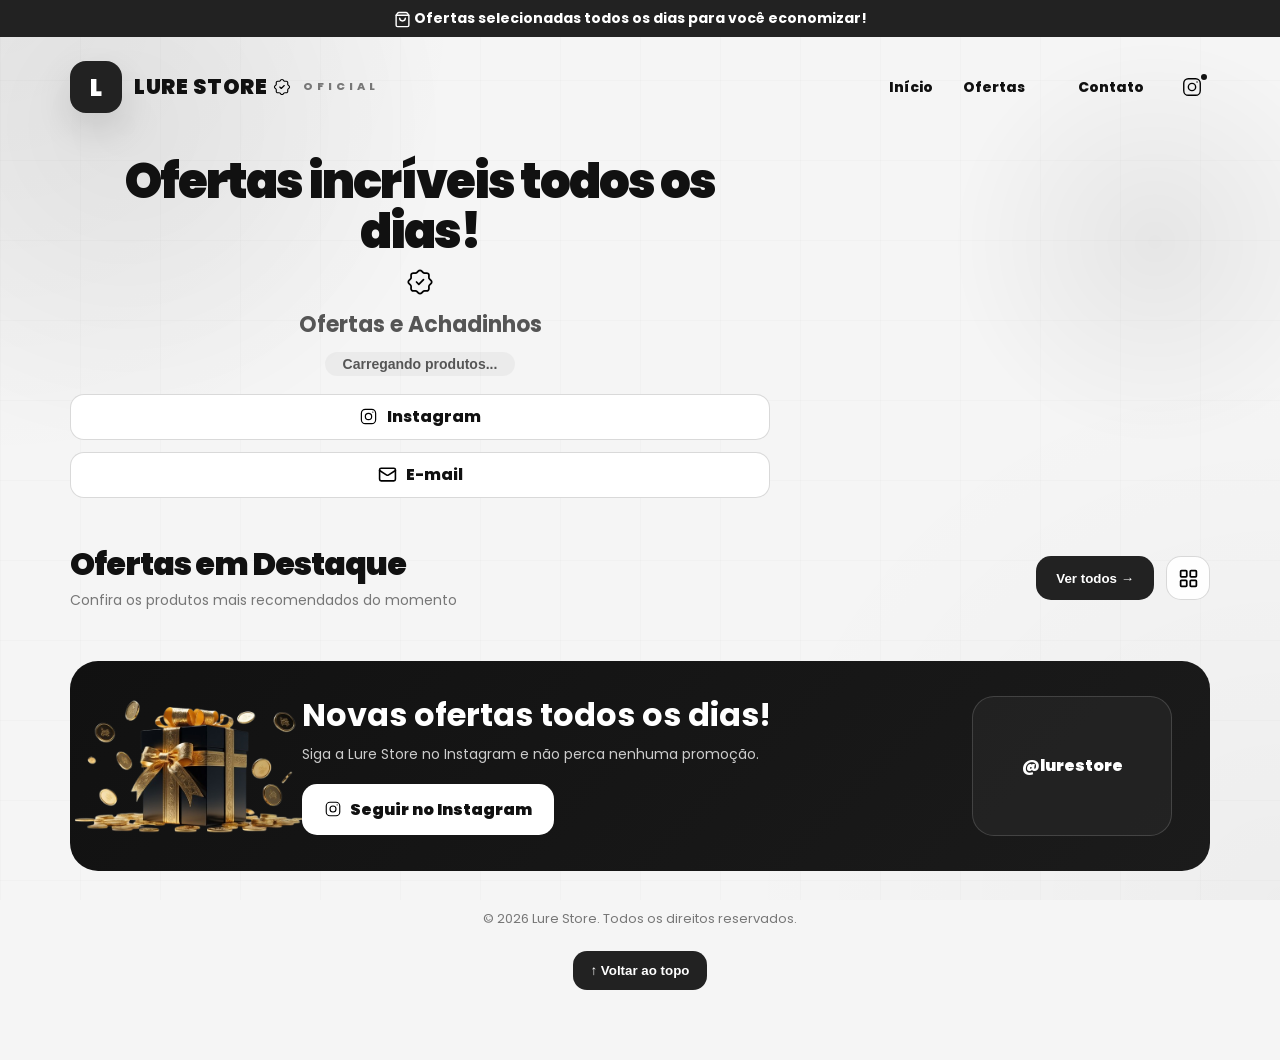
==== commit af6c406e: "Add files via upload" ====
--- a/index.html
+++ b/index.html
@@ -42,94 +42,9 @@
   <link href="https://fonts.googleapis.com/css2?family=Poppins:wght@300;400;500;600;700;800&display=swap" rel="stylesheet">
 
   <style>
-    /* ===== AJUSTES DO HERO (sem imagem, botões na lateral) ===== */
-    .hero-card {
-      display: grid;
-      grid-template-columns: 1fr minmax(140px, 190px);
-      gap: clamp(20px, 3vw, 38px);
-      align-items: center;
-      padding: 10px 0 28px;
-      margin-bottom: 18px;
-    }
-
-    .hero-left {
-      display: none; /* removemos a imagem */
-    }
-
-    .hero-center {
-      position: relative;
-      z-index: 2;
-      min-width: 0;
-    }
-
-    .hero-center h1 {
-      display: flex;
-      align-items: center;
-      gap: 10px;
-      font-size: clamp(34px, 4.1vw, 48px);
-      line-height: 1.05;
-      font-weight: 900;
-      letter-spacing: -2px;
-      margin-bottom: 12px;
-      overflow-wrap: anywhere;
-      color: #111;
-    }
-
-    .verified-icon {
-      width: 28px;
-      height: 28px;
-      object-fit: contain;
-      filter: brightness(0);
-      flex-shrink: 0;
-    }
-
-    .subtitle {
-      color: #555;
-      font-size: 22px;
-      font-weight: 700;
-      margin-bottom: 10px;
-    }
-
-    .bio {
-      display: none; /* removemos o texto "Os melhores..." */
-    }
-
-    .hero-actions {
-      display: flex;
-      flex-direction: column;
-      gap: 12px;
-      margin-top: 0;
-      width: 100%;
-    }
-
-    .hero-btn {
-      width: 100%;
-      justify-content: center;
-      padding: 0 12px;
-      height: 46px;
-      border-radius: 14px;
-      border: 1px solid rgba(0, 0, 0, .15);
-      background: #fff;
-      color: #111;
-      text-decoration: none;
-      display: flex;
-      align-items: center;
-      gap: 9px;
-      font-weight: 800;
-      transition: .25s;
-    }
-
-    .hero-btn:hover {
-      transform: translateY(-2px);
-      background: #f0f0f0;
-    }
-
-    .hero-btn-icon {
-      width: 19px;
-      height: 19px;
-      object-fit: contain;
-      filter: brightness(0);
-    }
+    /* ============================================================
+       ESTILOS GLOBAIS (funcionam para ambos)
+       ============================================================ */
 
     /* ===== VERIFICADO NO CABEÇALHO ===== */
     .logo-text {
@@ -222,24 +137,379 @@
       transform: translateY(-2px);
     }
 
-    /* ===== RESPONSIVO PARA O HERO ===== */
-    @media (max-width: 760px) {
+    /* ============================================================
+       ESTILOS DESKTOP (tela > 768px)
+       ============================================================ */
+
+    @media (min-width: 769px) {
+
+      /* Hero com produto em destaque */
       .hero-card {
-        grid-template-columns: 1fr;
+        display: grid;
+        grid-template-columns: 1fr minmax(140px, 190px);
+        gap: clamp(20px, 3vw, 38px);
+        align-items: center;
+        padding: 10px 0 28px;
+        margin-bottom: 18px;
+      }
+
+      .hero-left {
+        display: none;
+      }
+
+      .hero-center h1 {
+        display: flex;
+        align-items: center;
+        gap: 10px;
+        font-size: clamp(34px, 4.1vw, 48px);
+        line-height: 1.05;
+        font-weight: 900;
+        letter-spacing: -2px;
+        margin-bottom: 12px;
+        overflow-wrap: anywhere;
+        color: #111;
+      }
+
+      .verified-icon {
+        width: 28px;
+        height: 28px;
+        object-fit: contain;
+        filter: brightness(0);
+        flex-shrink: 0;
+      }
+
+      .subtitle {
+        color: #555;
+        font-size: 22px;
+        font-weight: 700;
+        margin-bottom: 10px;
+      }
+
+      .bio {
+        display: none;
+      }
+
+      .hero-actions {
+        display: flex;
+        flex-direction: column;
+        gap: 12px;
+        margin-top: 0;
+        width: 100%;
+      }
+
+      .hero-btn {
+        width: 100%;
+        justify-content: center;
+        padding: 0 12px;
+        height: 46px;
+        border-radius: 14px;
+        border: 1px solid rgba(0, 0, 0, .15);
+        background: #fff;
+        color: #111;
+        text-decoration: none;
+        display: flex;
+        align-items: center;
+        gap: 9px;
+        font-weight: 800;
+        transition: .25s;
+      }
+
+      .hero-btn:hover {
+        transform: translateY(-2px);
+        background: #f0f0f0;
+      }
+
+      .hero-btn-icon {
+        width: 19px;
+        height: 19px;
+        object-fit: contain;
+        filter: brightness(0);
+      }
+
+      /* Produto em destaque no hero */
+      .hero-product-wrapper {
+        margin: 16px 0 0;
+      }
+
+      .hero-product {
+        background: rgba(255, 255, 255, 0.9);
+        border: 1px solid rgba(0, 0, 0, 0.08);
+        border-radius: 20px;
+        padding: 14px 18px;
+        display: flex;
+        align-items: center;
+        gap: 14px;
+        box-shadow: 0 8px 30px rgba(0, 0, 0, 0.06);
+        transition: 0.3s;
+        text-decoration: none;
+        color: #111;
+        max-width: 400px;
+      }
+
+      .hero-product:hover {
+        transform: translateY(-2px);
+        box-shadow: 0 12px 40px rgba(0, 0, 0, 0.10);
+      }
+
+      .hero-product-img {
+        width: 52px;
+        height: 52px;
+        border-radius: 12px;
+        object-fit: cover;
+        background: #f0f0f0;
+        flex-shrink: 0;
+      }
+
+      .hero-product-info {
+        text-align: left;
+        flex: 1;
+        min-width: 0;
+      }
+
+      .hero-product-info h4 {
+        font-size: 14px;
+        font-weight: 800;
+        color: #111;
+        white-space: nowrap;
+        overflow: hidden;
+        text-overflow: ellipsis;
+      }
+
+      .hero-product-info p {
+        font-size: 16px;
+        font-weight: 900;
+        color: #222;
+        margin-top: 2px;
+      }
+
+      .hero-product-link {
+        background: #222;
+        color: #fff;
+        padding: 6px 14px;
+        border-radius: 30px;
+        font-size: 12px;
+        font-weight: 700;
+        text-decoration: none;
+        transition: 0.2s;
+        white-space: nowrap;
+        flex-shrink: 0;
+      }
+
+      .hero-product-link:hover {
+        background: #111;
+        transform: scale(1.02);
+      }
+
+      /* Botão Instagram com bolinha */
+      .nav-instagram {
+        position: relative;
+        display: flex;
+        align-items: center;
+        justify-content: center;
+        width: 40px;
+        height: 40px;
+        border-radius: 50%;
+        transition: 0.25s;
+        text-decoration: none;
+      }
+
+      .nav-instagram:hover {
+        background: rgba(0, 0, 0, 0.05);
+      }
+
+      .instagram-badge {
+        position: relative;
+        display: flex;
+        align-items: center;
+        justify-content: center;
+      }
+
+      .instagram-badge .nav-icon {
+        width: 22px;
+        height: 22px;
+        filter: brightness(0);
+      }
+
+      .badge-dot {
+        position: absolute;
+        top: -4px;
+        right: -6px;
+        width: 10px;
+        height: 10px;
+        background: #111;
+        border-radius: 50%;
+        border: 2px solid #f5f5f5;
+        display: block;
+      }
+    }
+
+    /* ============================================================
+       ESTILOS MOBILE (tela <= 768px)
+       ============================================================ */
+
+    @media (max-width: 768px) {
+
+      .hero-card {
+        display: flex;
+        flex-direction: column;
+        align-items: center;
         text-align: center;
+        padding: 10px 8px 18px;
+        margin-bottom: 18px;
+      }
+
+      .hero-left {
+        display: none;
+      }
+
+      .hero-center {
+        width: 100%;
+      }
+
+      .hero-center h1 {
+        justify-content: center;
+        font-size: 28px;
+        flex-wrap: wrap;
+      }
+
+      .verified-icon {
+        width: 24px;
+        height: 24px;
+      }
+
+      .subtitle {
+        font-size: 18px;
+        margin-bottom: 6px;
+      }
+
+      .bio {
+        display: none;
       }
 
       .hero-actions {
+        display: flex;
         flex-direction: row;
         flex-wrap: wrap;
         justify-content: center;
-        margin-top: 16px;
+        gap: 10px;
+        margin-top: 12px;
       }
 
       .hero-btn {
         width: auto;
-        padding: 0 18px;
-        height: 44px;
+        padding: 0 16px;
+        height: 40px;
+        font-size: 13px;
+        border-radius: 30px;
+      }
+
+      .hero-btn-icon {
+        width: 17px;
+        height: 17px;
+      }
+
+      /* Remove o produto em destaque no mobile */
+      .hero-product-wrapper {
+        display: none;
+      }
+
+      /* Ajuste da bolinha no Instagram */
+      .badge-dot {
+        width: 8px;
+        height: 8px;
+        top: -3px;
+        right: -4px;
+      }
+
+      .instagram-badge .nav-icon {
+        width: 20px;
+        height: 20px;
+      }
+    }
+
+    /* ============================================================
+       ESTILOS COMPARTILHADOS
+       ============================================================ */
+
+    .hero-product-wrapper {
+      margin: 12px 0 0;
+    }
+
+    .product-counter {
+      font-size: 14px;
+      font-weight: 600;
+      color: #555;
+      margin-bottom: 6px;
+    }
+
+    /* Ajuste do cabeçalho para ambos */
+    .logo-text h2 {
+      font-size: 21px;
+      letter-spacing: .5px;
+      font-weight: 900;
+      white-space: nowrap;
+      color: #111;
+      display: flex;
+      align-items: center;
+      gap: 6px;
+    }
+
+    .logo-text p {
+      font-size: 11px;
+      color: #777;
+      letter-spacing: 4px;
+      font-weight: 800;
+      margin-left: 4px;
+    }
+
+    .desktop-nav a.nav-instagram {
+      font-size: 0;
+      gap: 0;
+      width: 36px;
+      height: 36px;
+      border-radius: 50%;
+      background: transparent;
+      justify-content: center;
+      transition: .25s;
+      display: flex;
+      align-items: center;
+      text-decoration: none;
+    }
+
+    .desktop-nav a.nav-instagram:hover {
+      background: rgba(0, 0, 0, .05);
+    }
+
+    .desktop-nav a.nav-instagram img {
+      width: 22px;
+      height: 22px;
+      filter: brightness(0);
+    }
+
+    /* Responsivo do cabeçalho */
+    @media (max-width: 768px) {
+      .logo-text h2 {
+        font-size: 18px;
+      }
+
+      .logo-text p {
+        font-size: 10px;
+        letter-spacing: 3px;
+      }
+
+      .logo-text .verified-icon-small {
+        width: 16px;
+        height: 16px;
+      }
+
+      .desktop-nav a.nav-instagram {
+        width: 32px;
+        height: 32px;
+      }
+
+      .desktop-nav a.nav-instagram img {
+        width: 18px;
+        height: 18px;
       }
     }
   </style>
@@ -269,7 +539,7 @@
 
   <main class="container">
 
-    <!-- Cabeçalho -->
+    <!-- ===== CABEÇALHO ===== -->
     <header class="topbar">
 
       <div class="logo">
@@ -279,13 +549,15 @@
         </div>
 
         <div class="logo-text">
-          <h2>LURE STORE</h2>
-          <img
-            src="Icones/Icon/badge-check.svg"
-            alt="Verificado"
-            class="verified-icon-small"
-            draggable="false"
-          >
+          <h2>
+            LURE STORE
+            <img
+              src="Icones/Icon/badge-check.svg"
+              alt="Verificado"
+              class="verified-icon-small"
+              draggable="false"
+            >
+          </h2>
           <p>OFICIAL</p>
         </div>
 
@@ -303,8 +575,22 @@
           <img src="Icones/Icon/info.svg" alt="" class="nav-icon" draggable="false">
           Contato
         </a>
-        <a href="https://www.instagram.com/lurestore/" target="_blank" rel="noopener" aria-label="Instagram">
-          <img src="Icones/Icon/instagram.svg" alt="Instagram" class="nav-icon" draggable="false" style="width:20px; height:20px;">
+        <a
+          href="https://www.instagram.com/lurestore/"
+          target="_blank"
+          rel="noopener noreferrer"
+          class="nav-instagram"
+          aria-label="Instagram"
+        >
+          <span class="instagram-badge">
+            <img
+              src="Icones/Icon/instagram.svg"
+              alt="Instagram"
+              class="nav-icon"
+              draggable="false"
+            >
+            <span class="badge-dot"></span>
+          </span>
         </a>
       </nav>
 
@@ -320,7 +606,7 @@
 
     </header>
 
-    <!-- Hero (sem imagem e sem bio) -->
+    <!-- ===== HERO ===== -->
     <section class="hero-card" id="inicio">
 
       <div class="hero-center">
@@ -339,7 +625,17 @@
           Ofertas e Achadinhos
         </p>
 
-        <!-- Botões na lateral direita (serão posicionados pela grid) -->
+        <!-- Contador de produtos -->
+        <p class="product-counter" id="productCounter">
+          Carregando produtos...
+        </p>
+
+        <!-- Produto em destaque (aparece apenas no Desktop) -->
+        <div class="hero-product-wrapper" id="heroProduct">
+          <!-- Preenchido pelo JavaScript -->
+        </div>
+
+        <!-- Botões sociais -->
         <div class="hero-actions">
 
           <a
@@ -357,13 +653,26 @@
             Instagram
           </a>
 
+          <a
+            class="hero-btn"
+            href="mailto:lureoficialll@gmail.com">
+
+            <img
+              src="Icones/Icon/mail.svg"
+              alt=""
+              class="hero-btn-icon"
+              draggable="false">
+
+            E-mail
+          </a>
+
+        </div>
+
       </div>
 
-      <!-- A terceira coluna da grid é ocupada pelos botões via .hero-actions, que estão dentro do .hero-center, mas com display:grid eles ficam ao lado -->
-
     </section>
 
-    <!-- Produtos -->
+    <!-- ===== PRODUTOS ===== -->
     <section class="products-section" id="ofertas">
 
       <div class="section-title premium-section-title">
@@ -410,7 +719,7 @@
 
     </section>
 
-    <!-- Banner do Instagram com a caixa (gift box) -->
+    <!-- ===== BANNER INSTAGRAM (com caixa) ===== -->
     <section class="instagram-banner" id="contato">
 
       <div class="gift-box">
@@ -453,7 +762,7 @@
 
     </section>
 
-    <!-- Rodapé -->
+    <!-- ===== RODAPÉ ===== -->
     <footer class="footer">
 
       <p>© 2026 Lure Store. Todos os direitos reservados.</p>
@@ -484,7 +793,7 @@
     </div>
   </div>
 
-  <!-- Scripts -->
+  <!-- ===== SCRIPTS ===== -->
   <script type="module" src="firebase.js"></script>
   <script type="module" src="script.js"></script>
 
@@ -594,5 +903,4 @@
   </script>
 
 </body>
-
 </html>
--- a/style.css
+++ b/style.css
@@ -1200,4 +1200,225 @@
     transition-duration: .01ms !important;
     scroll-behavior: auto !important;
   }
+}
+
+/* ============================================================
+   BOTÕES SOCIAIS MAIS CURTOS
+   ============================================================ */
+
+.hero-btn-short {
+  height: 36px !important;
+  padding: 0 14px !important;
+  font-size: 12px !important;
+  border-radius: 30px !important;
+  gap: 6px !important;
+}
+
+.hero-btn-short .hero-btn-icon {
+  width: 16px !important;
+  height: 16px !important;
+}
+
+.hero-btn-short .hero-btn-text {
+  font-size: 12px;
+}
+
+/* ============================================================
+   PRODUTO EM DESTAQUE NO HERO
+   ============================================================ */
+
+.hero-product {
+  background: rgba(255, 255, 255, 0.9);
+  border: 1px solid rgba(0, 0, 0, 0.08);
+  border-radius: 20px;
+  padding: 16px 22px;
+  margin: 12px auto 18px;
+  max-width: 380px;
+  display: flex;
+  align-items: center;
+  gap: 16px;
+  box-shadow: 0 8px 30px rgba(0, 0, 0, 0.06);
+  transition: 0.3s;
+}
+
+.hero-product:hover {
+  transform: translateY(-2px);
+  box-shadow: 0 12px 40px rgba(0, 0, 0, 0.10);
+}
+
+.hero-product-img {
+  width: 56px;
+  height: 56px;
+  border-radius: 12px;
+  object-fit: cover;
+  background: #f0f0f0;
+  flex-shrink: 0;
+}
+
+.hero-product-info {
+  text-align: left;
+  flex: 1;
+  min-width: 0;
+}
+
+.hero-product-info h4 {
+  font-size: 14px;
+  font-weight: 800;
+  color: #111;
+  white-space: nowrap;
+  overflow: hidden;
+  text-overflow: ellipsis;
+}
+
+.hero-product-info p {
+  font-size: 16px;
+  font-weight: 900;
+  color: #222;
+  margin-top: 2px;
+}
+
+.hero-product-link {
+  background: #222;
+  color: #fff;
+  padding: 8px 16px;
+  border-radius: 30px;
+  font-size: 12px;
+  font-weight: 700;
+  text-decoration: none;
+  transition: 0.2s;
+  white-space: nowrap;
+  flex-shrink: 0;
+}
+
+.hero-product-link:hover {
+  background: #111;
+  transform: scale(1.02);
+}
+
+/* ============================================================
+   INSTAGRAM BADGE COM BOLINHA PRETA
+   ============================================================ */
+
+.nav-instagram {
+  position: relative;
+  display: flex;
+  align-items: center;
+  justify-content: center;
+  width: 40px;
+  height: 40px;
+  border-radius: 50%;
+  transition: 0.25s;
+  text-decoration: none;
+}
+
+.nav-instagram:hover {
+  background: rgba(0, 0, 0, 0.05);
+}
+
+.instagram-badge {
+  position: relative;
+  display: flex;
+  align-items: center;
+  justify-content: center;
+}
+
+.instagram-badge .nav-icon {
+  width: 22px;
+  height: 22px;
+  filter: brightness(0);
+}
+
+.badge-dot {
+  position: absolute;
+  top: -4px;
+  right: -6px;
+  width: 10px;
+  height: 10px;
+  background: #111;
+  border-radius: 50%;
+  border: 2px solid #f5f5f5;
+  display: block;
+}
+
+/* ============================================================
+   RESPONSIVO – BOTÕES SOCIAIS NO MOBILE
+   ============================================================ */
+
+@media (max-width: 760px) {
+  .hero-btn-short {
+    height: 34px !important;
+    padding: 0 12px !important;
+    font-size: 11px !important;
+  }
+
+  .hero-btn-short .hero-btn-icon {
+    width: 14px !important;
+    height: 14px !important;
+  }
+
+  .hero-product {
+    padding: 12px 16px;
+    max-width: 100%;
+    margin: 10px 12px 14px;
+  }
+
+  .hero-product-img {
+    width: 48px;
+    height: 48px;
+  }
+
+  .hero-product-info h4 {
+    font-size: 13px;
+  }
+
+  .hero-product-info p {
+    font-size: 14px;
+  }
+
+  .hero-product-link {
+    font-size: 11px;
+    padding: 6px 12px;
+  }
+
+  .badge-dot {
+    width: 8px;
+    height: 8px;
+    top: -3px;
+    right: -4px;
+  }
+}
+
+@media (max-width: 380px) {
+  .hero-btn-short {
+    height: 30px !important;
+    padding: 0 10px !important;
+    font-size: 10px !important;
+  }
+
+  .hero-btn-short .hero-btn-icon {
+    width: 13px !important;
+    height: 13px !important;
+  }
+
+  .hero-product {
+    padding: 10px 12px;
+  }
+
+  .hero-product-img {
+    width: 40px;
+    height: 40px;
+  }
+
+  .hero-product-info h4 {
+    font-size: 12px;
+  }
+
+  .hero-product-info p {
+    font-size: 13px;
+  }
+
+  .hero-product-link {
+    font-size: 10px;
+    padding: 5px 10px;
+  }
 }
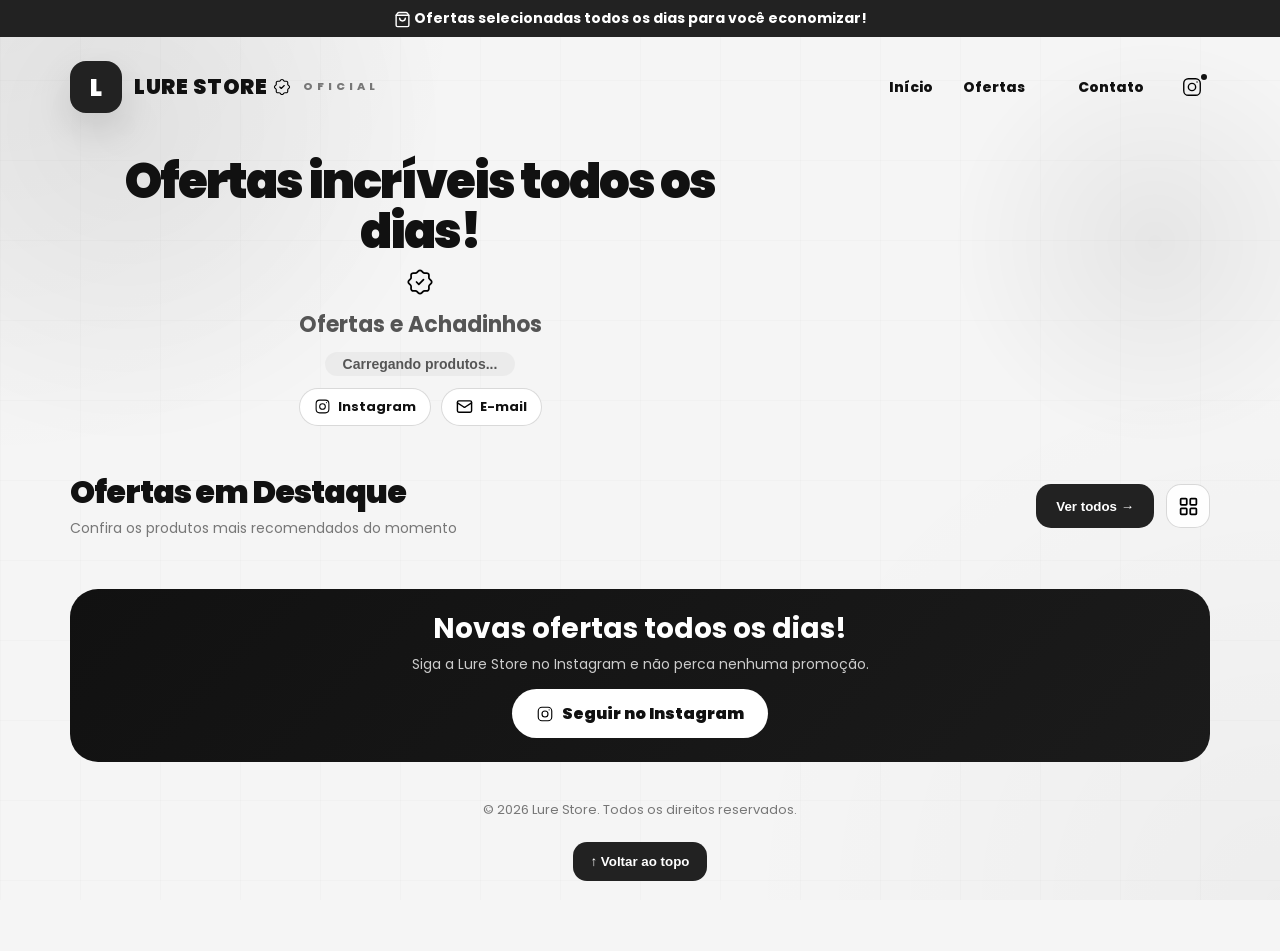
==== commit 3d8532aa: "Add files via upload" ====
--- a/index.html
+++ b/index.html
@@ -43,10 +43,9 @@
 
   <style>
     /* ============================================================
-       ESTILOS GLOBAIS (funcionam para ambos)
+       ESTILOS GLOBAIS
        ============================================================ */
 
-    /* ===== VERIFICADO NO CABEÇALHO ===== */
     .logo-text {
       display: flex;
       align-items: center;
@@ -138,23 +137,28 @@
     }
 
     /* ============================================================
-       ESTILOS DESKTOP (tela > 768px)
+       DESKTOP (tela > 768px)
        ============================================================ */
 
     @media (min-width: 769px) {
 
-      /* Hero com produto em destaque */
+      /* Hero com grid: conteúdo à esquerda, produto à direita */
       .hero-card {
         display: grid;
-        grid-template-columns: 1fr minmax(140px, 190px);
-        gap: clamp(20px, 3vw, 38px);
+        grid-template-columns: 1fr 280px;
+        gap: 40px;
         align-items: center;
         padding: 10px 0 28px;
         margin-bottom: 18px;
+        position: relative;
       }
 
       .hero-left {
         display: none;
+      }
+
+      .hero-center {
+        grid-column: 1;
       }
 
       .hero-center h1 {
@@ -189,29 +193,31 @@
         display: none;
       }
 
+      /* BOTÕES SOCIAIS MAIS CURTOS (linha) */
       .hero-actions {
         display: flex;
-        flex-direction: column;
-        gap: 12px;
-        margin-top: 0;
-        width: 100%;
+        flex-direction: row;
+        gap: 10px;
+        margin-top: 6px;
+        flex-wrap: wrap;
       }
 
       .hero-btn {
-        width: 100%;
-        justify-content: center;
-        padding: 0 12px;
-        height: 46px;
-        border-radius: 14px;
+        width: auto;
+        padding: 0 14px;
+        height: 38px;
+        border-radius: 30px;
         border: 1px solid rgba(0, 0, 0, .15);
         background: #fff;
         color: #111;
         text-decoration: none;
         display: flex;
         align-items: center;
-        gap: 9px;
-        font-weight: 800;
+        gap: 7px;
+        font-weight: 700;
+        font-size: 13px;
         transition: .25s;
+        white-space: nowrap;
       }
 
       .hero-btn:hover {
@@ -220,54 +226,62 @@
       }
 
       .hero-btn-icon {
-        width: 19px;
-        height: 19px;
+        width: 17px;
+        height: 17px;
         object-fit: contain;
         filter: brightness(0);
       }
 
-      /* Produto em destaque no hero */
+      /* PRODUTO EM DESTAQUE QUADRADO MAIOR À DIREITA */
       .hero-product-wrapper {
-        margin: 16px 0 0;
+        grid-column: 2;
+        grid-row: 1;
+        display: flex;
+        justify-content: flex-end;
+        align-items: center;
+        margin: 0;
       }
 
       .hero-product {
-        background: rgba(255, 255, 255, 0.9);
+        background: rgba(255, 255, 255, 0.95);
         border: 1px solid rgba(0, 0, 0, 0.08);
         border-radius: 20px;
-        padding: 14px 18px;
+        padding: 20px;
+        width: 280px;
+        height: 280px;
         display: flex;
+        flex-direction: column;
         align-items: center;
-        gap: 14px;
+        justify-content: center;
+        text-align: center;
         box-shadow: 0 8px 30px rgba(0, 0, 0, 0.06);
         transition: 0.3s;
         text-decoration: none;
         color: #111;
-        max-width: 400px;
       }
 
       .hero-product:hover {
-        transform: translateY(-2px);
+        transform: translateY(-4px) scale(1.01);
         box-shadow: 0 12px 40px rgba(0, 0, 0, 0.10);
       }
 
       .hero-product-img {
-        width: 52px;
-        height: 52px;
-        border-radius: 12px;
+        width: 190px;
+        height: 190px;
+        border-radius: 16px;
         object-fit: cover;
         background: #f0f0f0;
         flex-shrink: 0;
+        margin-bottom: 10px;
       }
 
       .hero-product-info {
-        text-align: left;
-        flex: 1;
-        min-width: 0;
+        text-align: center;
+        width: 100%;
       }
 
       .hero-product-info h4 {
-        font-size: 14px;
+        font-size: 15px;
         font-weight: 800;
         color: #111;
         white-space: nowrap;
@@ -276,28 +290,14 @@
       }
 
       .hero-product-info p {
-        font-size: 16px;
+        font-size: 18px;
         font-weight: 900;
         color: #222;
         margin-top: 2px;
       }
 
       .hero-product-link {
-        background: #222;
-        color: #fff;
-        padding: 6px 14px;
-        border-radius: 30px;
-        font-size: 12px;
-        font-weight: 700;
-        text-decoration: none;
-        transition: 0.2s;
-        white-space: nowrap;
-        flex-shrink: 0;
-      }
-
-      .hero-product-link:hover {
-        background: #111;
-        transform: scale(1.02);
+        display: none;
       }
 
       /* Botão Instagram com bolinha */
@@ -344,7 +344,7 @@
     }
 
     /* ============================================================
-       ESTILOS MOBILE (tela <= 768px)
+       MOBILE (tela <= 768px)
        ============================================================ */
 
     @media (max-width: 768px) {
@@ -413,7 +413,6 @@
         display: none;
       }
 
-      /* Ajuste da bolinha no Instagram */
       .badge-dot {
         width: 8px;
         height: 8px;
@@ -432,7 +431,7 @@
        ============================================================ */
 
     .hero-product-wrapper {
-      margin: 12px 0 0;
+      margin: 0;
     }
 
     .product-counter {
@@ -442,7 +441,6 @@
       margin-bottom: 6px;
     }
 
-    /* Ajuste do cabeçalho para ambos */
     .logo-text h2 {
       font-size: 21px;
       letter-spacing: .5px;
@@ -486,7 +484,6 @@
       filter: brightness(0);
     }
 
-    /* Responsivo do cabeçalho */
     @media (max-width: 768px) {
       .logo-text h2 {
         font-size: 18px;
@@ -630,11 +627,6 @@
           Carregando produtos...
         </p>
 
-        <!-- Produto em destaque (aparece apenas no Desktop) -->
-        <div class="hero-product-wrapper" id="heroProduct">
-          <!-- Preenchido pelo JavaScript -->
-        </div>
-
         <!-- Botões sociais -->
         <div class="hero-actions">
 
@@ -668,6 +660,11 @@
 
         </div>
 
+      </div>
+
+      <!-- Produto em destaque (aparece apenas no Desktop) -->
+      <div class="hero-product-wrapper" id="heroProduct">
+        <!-- Preenchido pelo JavaScript -->
       </div>
 
     </section>
@@ -719,48 +716,36 @@
 
     </section>
 
-    <!-- ===== BANNER INSTAGRAM (com caixa) ===== -->
-    <section class="instagram-banner" id="contato">
-
-      <div class="gift-box">
-        <img
-          src="Icones/Image/CAIXA.png"
-          alt=""
-          draggable="false"
-        >
-      </div>
-
-      <div class="instagram-banner-content">
-
-        <h2>Novas ofertas todos os dias!</h2>
-
-        <p>
-          Siga a Lure Store no Instagram e não perca nenhuma promoção.
-        </p>
-
-        <a
-          href="https://www.instagram.com/lurestore/"
-          target="_blank"
-          rel="noopener noreferrer"
-          class="instagram-banner-btn">
-
-          <img
-            src="Icones/Icon/instagram.svg"
-            alt=""
-            class="banner-btn-icon"
-            draggable="false"
-          >
-
-          Seguir no Instagram
-        </a>
-
-      </div>
-
-      <div class="phone-preview">
-        @lurestore
-      </div>
-
-    </section>
+    <!-- ===== BANNER INSTAGRAM (sem caixa, menor) ===== -->
+<section class="instagram-banner" id="contato">
+
+  <div class="instagram-banner-content" style="grid-column: 1 / -1; text-align: center;">
+
+    <h2>Novas ofertas todos os dias!</h2>
+
+    <p>
+      Siga a Lure Store no Instagram e não perca nenhuma promoção.
+    </p>
+
+    <a
+      href="https://www.instagram.com/lurestore/"
+      target="_blank"
+      rel="noopener noreferrer"
+      class="instagram-banner-btn">
+
+      <img
+        src="Icones/Icon/instagram.svg"
+        alt=""
+        class="banner-btn-icon"
+        draggable="false"
+      >
+
+      Seguir no Instagram
+    </a>
+
+  </div>
+
+</section>
 
     <!-- ===== RODAPÉ ===== -->
     <footer class="footer">
@@ -903,4 +888,5 @@
   </script>
 
 </body>
+
 </html>
--- a/style.css
+++ b/style.css
@@ -638,38 +638,21 @@
 /* ===== SECURITY STRIP (removido) ===== */
 /* Removido conforme solicitado */
 
-/* ===== INSTAGRAM BANNER ===== */
+/* ===== INSTAGRAM BANNER (sem caixa, menor) ===== */
 .instagram-banner {
   margin-top: 28px;
   background: linear-gradient(135deg, #111, #1b1b1b);
   color: #fff;
   border-radius: 28px;
-  padding: 28px 38px;
-  display: grid;
-  grid-template-columns: 170px 1fr 200px;
-  gap: 24px;
-  align-items: center;
+  padding: 24px 28px;
+  text-align: center;
   overflow: hidden;
 }
 
-.gift-box {
-  display: flex;
-  align-items: center;
-  justify-content: center;
-}
-
-.gift-box img {
-  width: 300px;
-  max-width: 160%;
-  object-fit: contain;
-  user-select: none;
-  pointer-events: none;
-}
-
 .instagram-banner-content h2 {
-  font-size: 32px;
+  font-size: 28px;
   line-height: 1.15;
-  margin-bottom: 10px;
+  margin-bottom: 8px;
   color: #fff;
 }
 
@@ -677,6 +660,7 @@
   color: #ccc;
   line-height: 1.6;
   font-size: 14px;
+  margin-bottom: 14px;
 }
 
 .instagram-banner-btn {
@@ -684,9 +668,8 @@
   align-items: center;
   justify-content: center;
   gap: 8px;
-  margin-top: 18px;
-  padding: 13px 22px;
-  border-radius: 15px;
+  padding: 12px 24px;
+  border-radius: 30px;
   text-decoration: none;
   background: #fff;
   color: #111;
@@ -706,19 +689,7 @@
   filter: brightness(0);
 }
 
-.phone-preview {
-  min-height: 140px;
-  border-radius: 22px;
-  border: 1px solid rgba(255, 255, 255, .15);
-  background: rgba(255, 255, 255, .04);
-  color: #fff;
-  display: flex;
-  align-items: center;
-  justify-content: center;
-  text-align: center;
-  font-weight: 900;
-  font-size: 16px;
-}
+/* REMOVIDO: .gift-box e .phone-preview */
 
 /* ===== FOOTER ===== */
 .footer {
@@ -1117,22 +1088,15 @@
     font-size: 19px;
   }
 
+  /* ===== INSTAGRAM BANNER MOBILE ===== */
   .instagram-banner {
-    grid-template-columns: 1fr;
-    text-align: center;
-    padding: 22px 16px;
-    gap: 16px;
+    padding: 18px 16px;
     border-radius: 22px;
     margin-top: 22px;
   }
 
-  .gift-box img {
-    width: 180px;
-    max-width: 100%;
-  }
-
   .instagram-banner-content h2 {
-    font-size: 24px;
+    font-size: 22px;
   }
 
   .instagram-banner-content p {
@@ -1140,14 +1104,8 @@
   }
 
   .instagram-banner-btn {
-    padding: 12px 18px;
+    padding: 10px 18px;
     font-size: 12px;
-  }
-
-  .phone-preview {
-    min-height: 72px;
-    border-radius: 18px;
-    font-size: 13px;
   }
 
   .footer {
@@ -1190,6 +1148,19 @@
 
   .hero-card {
     padding: 8px 8px 16px;
+  }
+
+  .instagram-banner {
+    padding: 14px 12px;
+  }
+
+  .instagram-banner-content h2 {
+    font-size: 18px;
+  }
+
+  .instagram-banner-btn {
+    padding: 8px 14px;
+    font-size: 11px;
   }
 }
 
